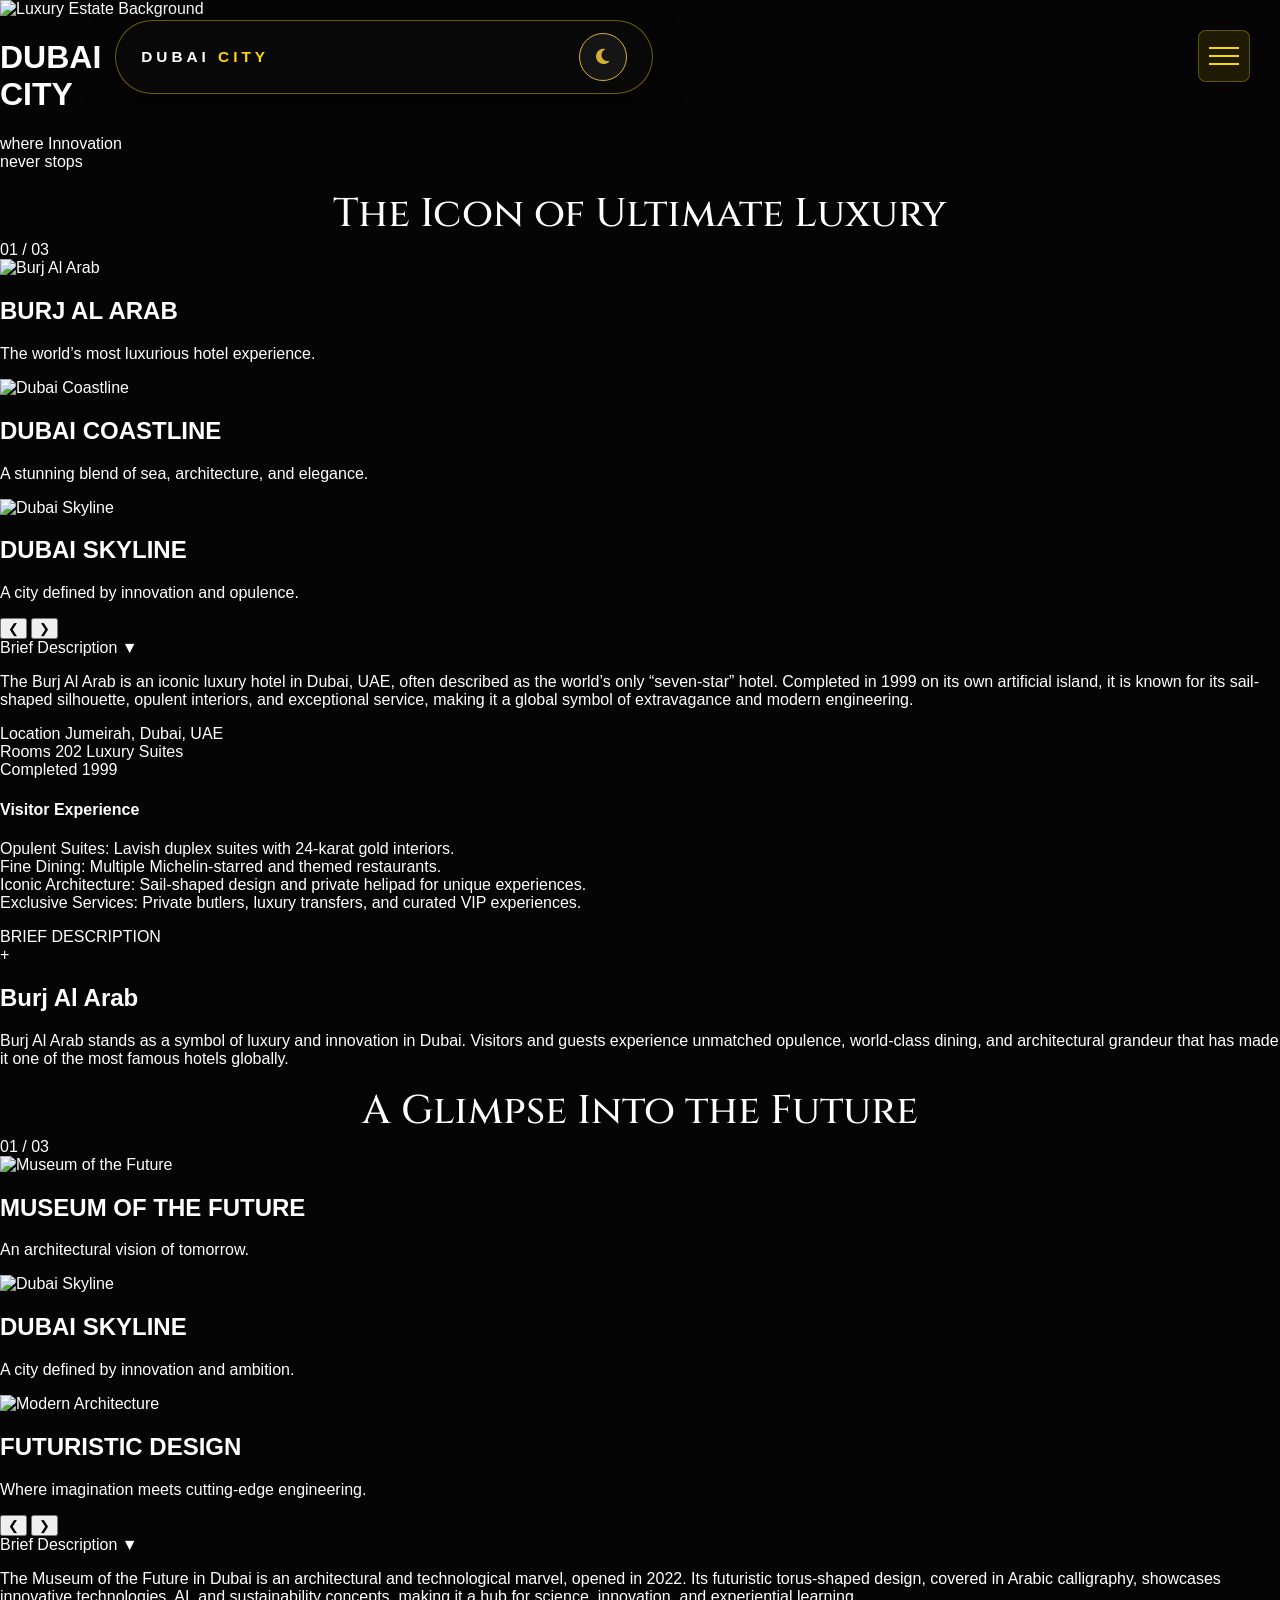
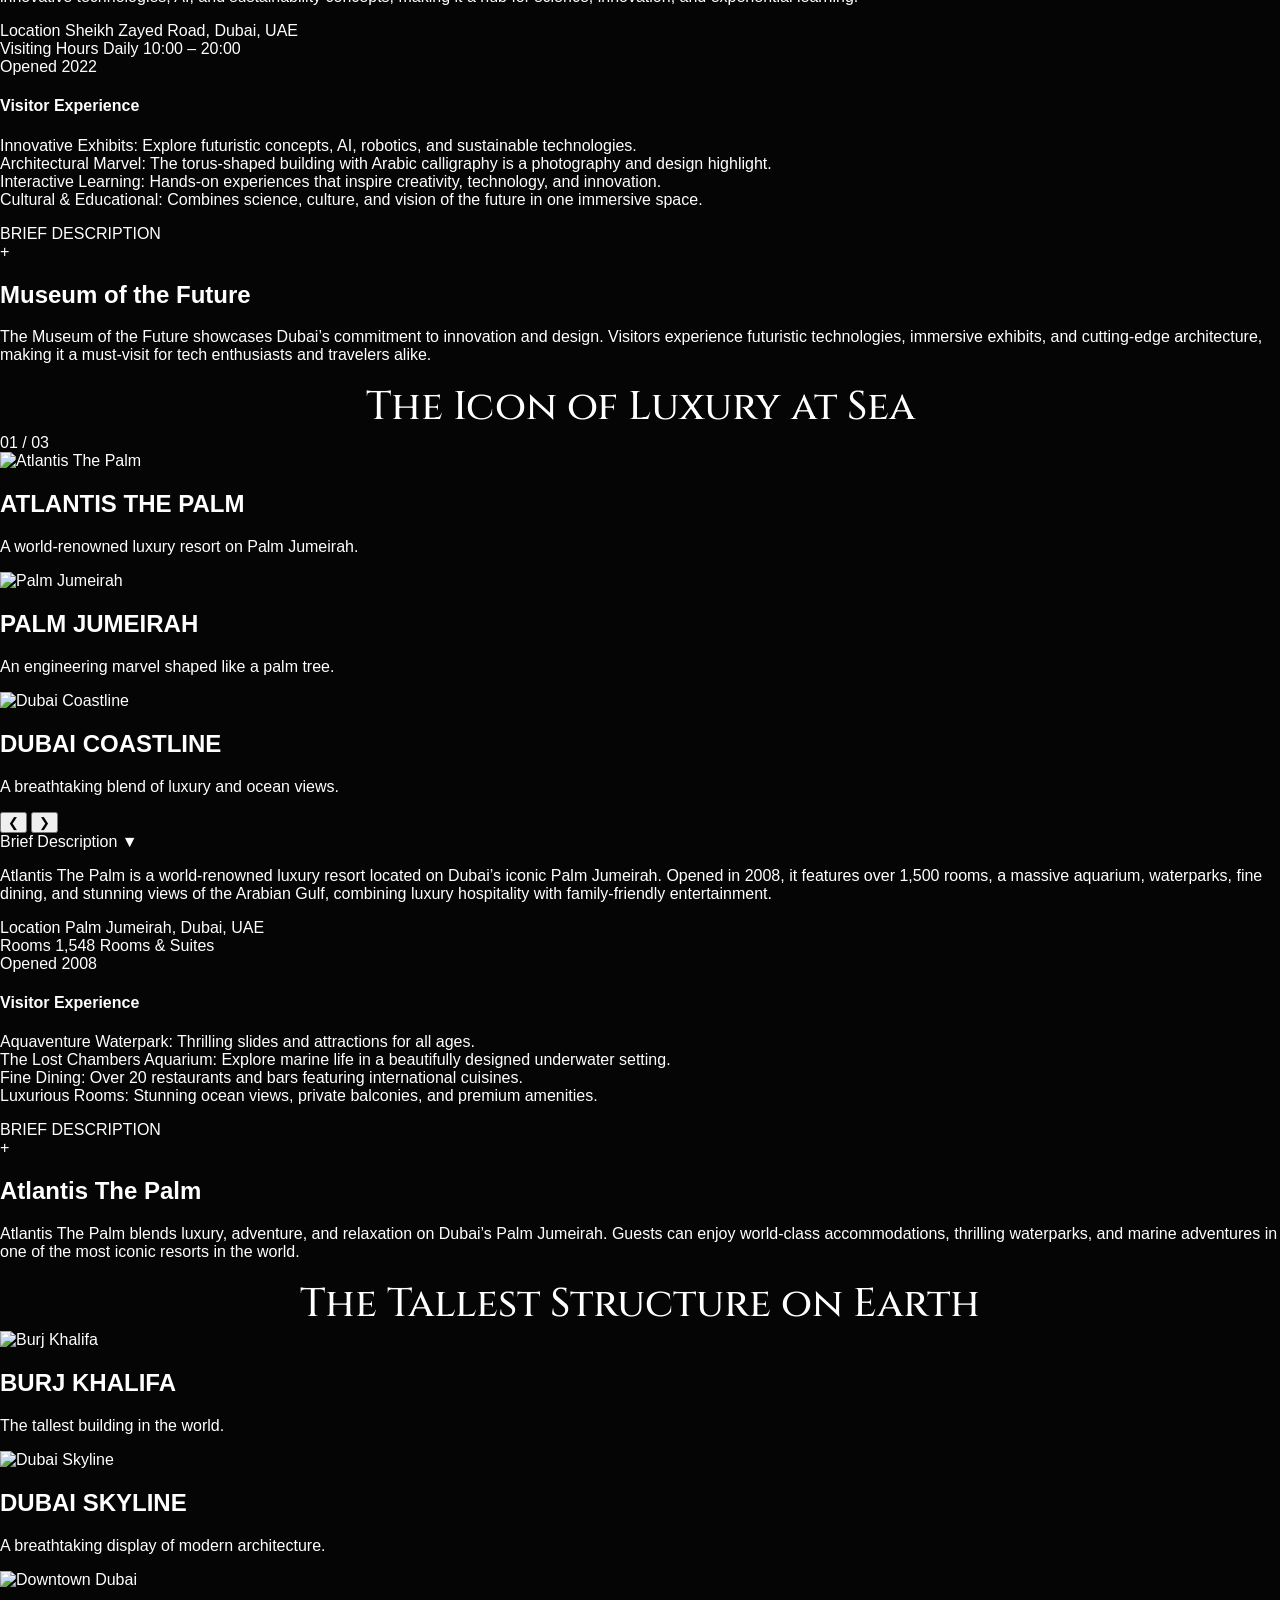
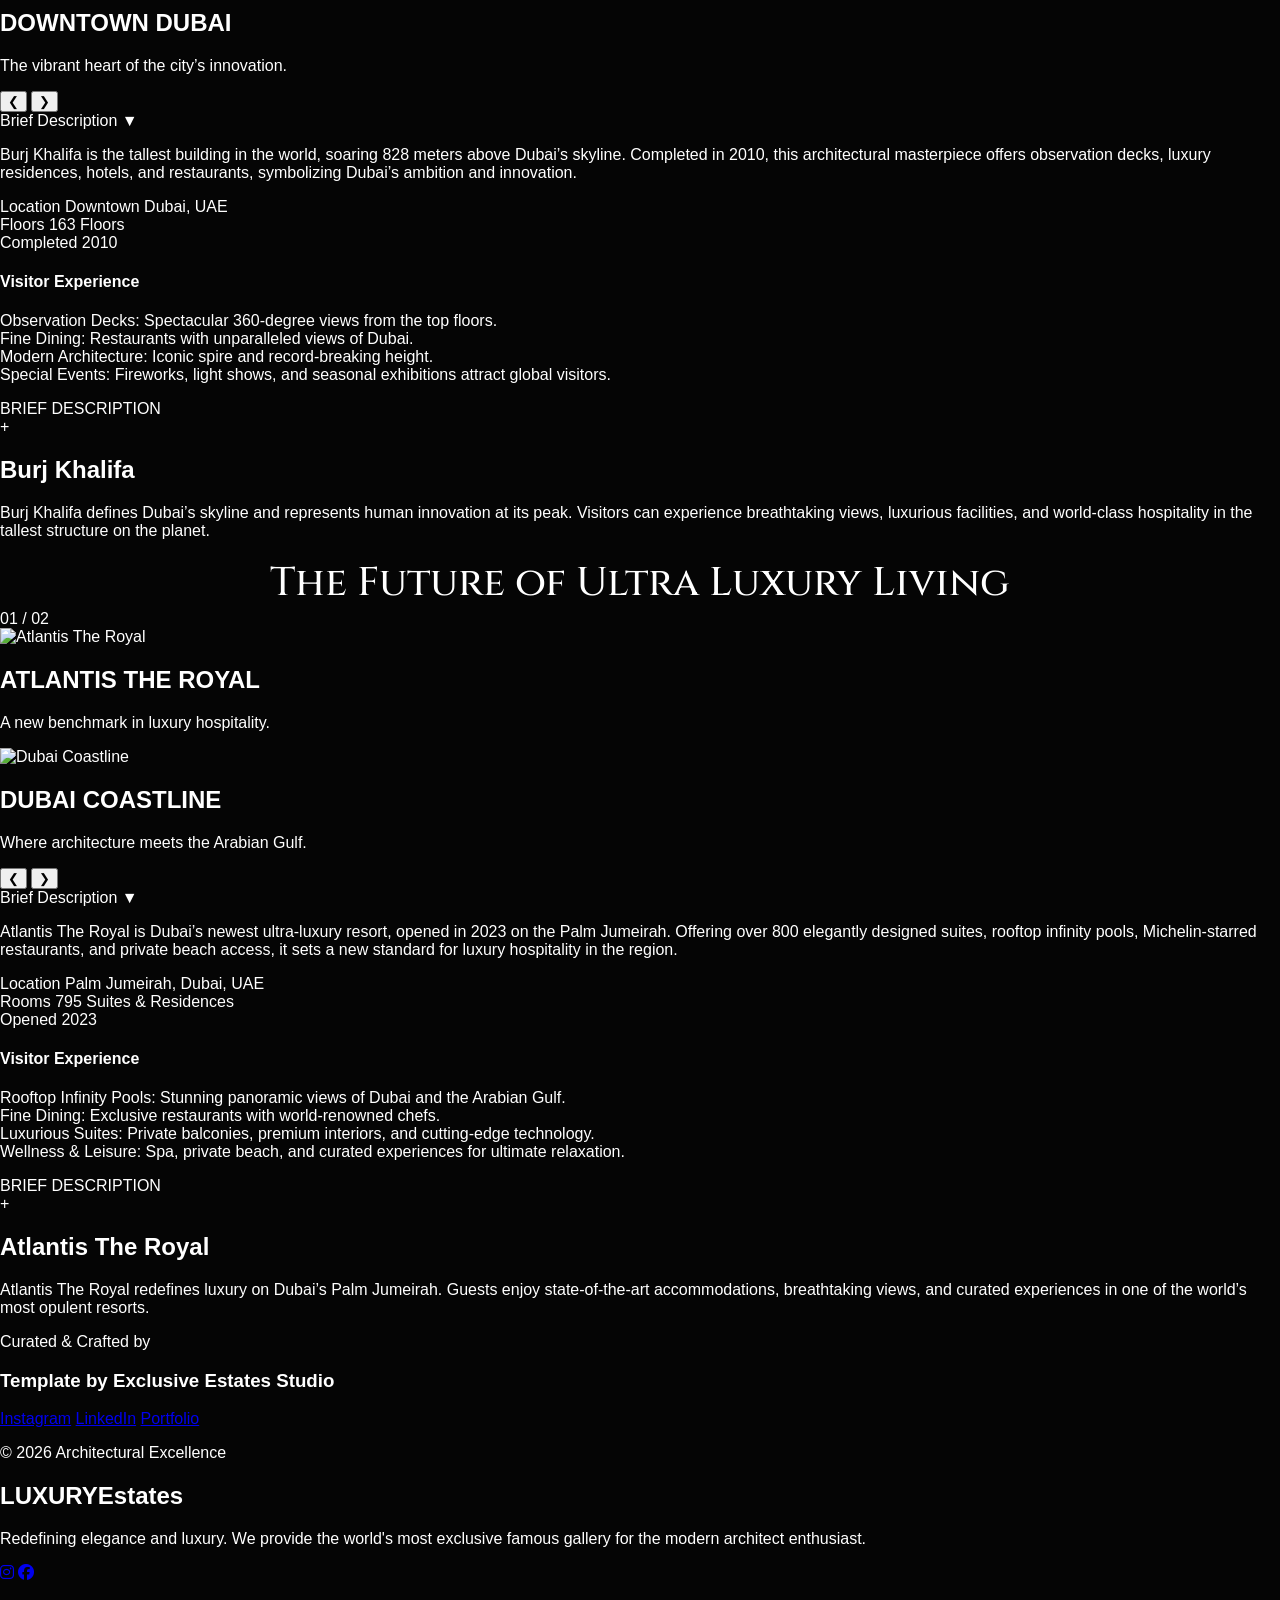
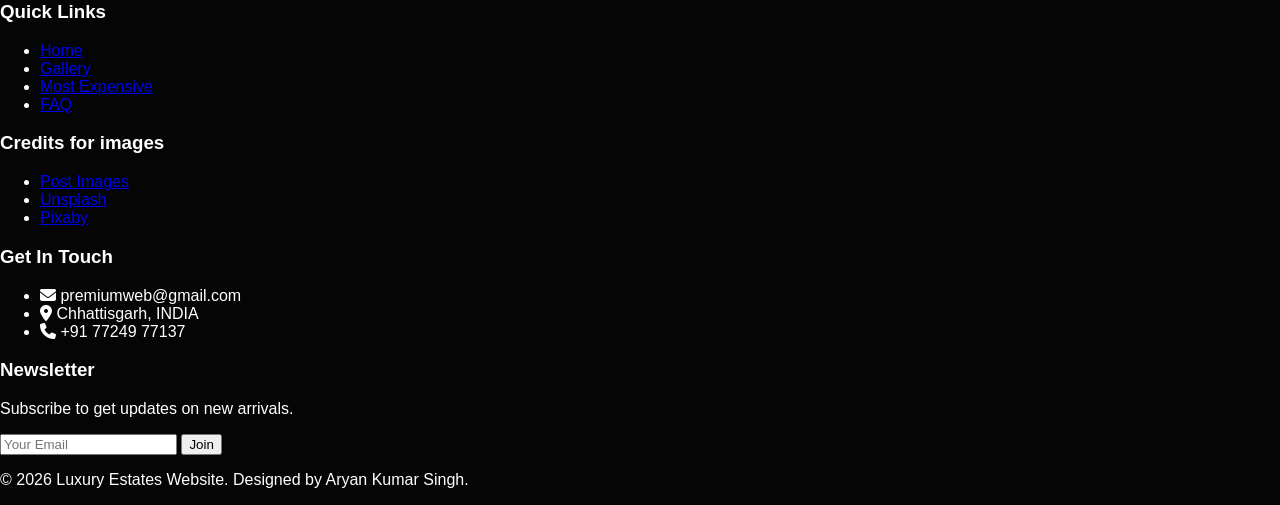
==== dubai.html @ 42836751 "Add files via upload" ====
<!DOCTYPE html>
<html>
    <head>
        <title>Dubai – Luxury Destinations & Premium Estates</title>
        <meta charset="UTF-8">
    <link rel="stylesheet" href="https://cdnjs.cloudflare.com/ajax/libs/font-awesome/6.5.0/css/all.min.css">
<meta name="viewport" content="width=device-width, initial-scale=1.0">
<link rel="preconnect" href="https://fonts.googleapis.com">
<link rel="preconnect" href="https://fonts.gstatic.com" crossorigin>
<link href="https://fonts.googleapis.com/css2?family=Cinzel:wght@400..900&family=Lora:ital,wght@0,400..700;1,400..700&family=Montserrat:ital,wght@0,100..900;1,100..900&display=swap" rel="stylesheet">
<link href="https://fonts.googleapis.com/css2?family=Cormorant+Garamond:wght@300;400&family=Inter:wght@300;400&display=swap" rel="stylesheet">
        

<link rel="stylesheet" href="main-global-body.css">

        
    </head>
 <body data-page="dubai">
   <!-- Luxury Preloader -->
<!-- Luxury Preloader -->
<div id="lux-loader">
    <div class="loader-inner">
        <!-- Luxury SVG Logo -->
        <svg width="120" height="50" viewBox="0 0 200 80" xmlns="http://www.w3.org/2000/svg">
            <defs>
                <linearGradient id="goldGradient" x1="0%" y1="0%" x2="100%" y2="0%">
                    <stop offset="0%" stop-color="#D4AF37"/>
                    <stop offset="100%" stop-color="#FFD700"/>
                </linearGradient>
                <style>
                  .initials { font-family: 'Cinzel', serif; font-size: 36px; font-weight: bold; fill: url(#goldGradient); }
                  .text { font-family: 'Lora', serif; font-size: 14px; fill: #FFFFFF; letter-spacing: 1px; }
                  .icon { fill: url(#goldGradient); }
                </style>
            </defs>
            <!-- Triangle icon -->
            <polygon class="icon" points="20,60 40,20 60,60" />
            <!-- AS initials -->
         <text x="75" y="50" class="initials">EP</text>
<text x="75" y="70" class="text">Exclusive Places</text>
        </svg>

        <!-- Spinning gold ring -->
        <div class="loader-ring"></div>
    </div>
</div>
   

        <nav class="master-pill-nav">
    <div class="pill-inner">
        <div id="master-menu" style="display:none;"> <!-- must match 'master-menu' -->
    <ul>
        <li>Home</li>
        <li>About</li>
        <li>Contact</li>
    </ul>
</div>

        <div class="pill-logo">
            DUBAI
        <span>CITY</span></div>

        <div class="theme-toggle" onclick="toggleTheme()">
            <div class="toggle-icon">
                <i id="theme-icon" class="fas fa-moon"></i>
            </div>
        </div>
    </div>
</nav>

    <div class="menu-btn" onclick="togglePremiumMenu()">
  <div class="btn-line"></div>
  <div class="btn-line"></div>
  <div class="btn-line"></div>
</div>

<nav class="side-nav" id="sideNav">
  <div class="nav-header">
    <h2 class="nav-logo">DUBAI_<span>ESTATES</span></h2>
  </div>
 <ul class="nav-links">
  <li><a href="homepage.html"><i class="fas fa-home"></i> Home</a></li>
  <li><a href="paris.html" target="_blank" rel="noopener noreferrer"><i class="fas fa-map-marker-alt"></i> Paris</a></li>
  <li><a href="london.html" target="_blank" rel="noopener noreferrer"><i class="fas fa-map-marker-alt"></i> London</a></li>
  <li><a href="new-york.html" target="_blank" rel="noopener noreferrer"><i class="fas fa-map-marker-alt"></i> New York</a></li>
  <li><a href="shanghai.html" target="_blank" rel="noopener noreferrer"><i class="fas fa-map-marker-alt"></i> Shanghai</a></li>
  
  <li><a href="#homepage" target="_blank" rel="noopener noreferrer"><i class="fas fa-images"></i> Gallery</a></li>
  <li><a href="exclusive.html" target="_blank" rel="noopener noreferrer"><i class="fas fa-gem"></i> Exclusive</a></li>
  <li><a href="faq.html" target="_blank" rel="noopener noreferrer"><i class="fas fa-question-circle"></i> FAQ</a></li>
  <li><a href="contact.html" target="_blank" rel="noopener noreferrer"><i class="fas fa-envelope"></i> Contact</a></li>
</ul>
  <div class="nav-footer">
    <p>© 2026 Premium Collection</p>
  </div>
</nav>

<div class="menu-blur" id="menuBlur" onclick="togglePremiumMenu()"></div>


    <div class="banner-hero">
    <div class="banner-overlay"></div>

    <img src="https://i.postimg.cc/pdh2FBYB/christoph_schulz_7tb_b37y_Hx4_unsplash.jpg" 
         alt="Luxury Estate Background" class="banner-img">

    <div class="banner-content">
        <h1 class="banner-title">
        DUBAI
         <br> <span>CITY</span>
        </h1>
        <p class="banner-subtitle">
            where Innovation <br>never stops
        </p>
    </div>
</div>
<div id="homepage"></div>
<div class="divider"></div>
<div class="cinzel-title">The Icon of Ultimate Luxury</div>

<div class="luxury-container">
  <div class="luxury-viewport">

    <!-- COUNTER -->
    <div class="lux-counter">
      <span class="current">01</span> / 
      <span class="total">03</span>
    </div>

    <div class="luxury-wrapper" data-index="0">

      <div class="lux-slide">
        <img loading="lazy" width="800" height="500"
        src="https://i.postimg.cc/SR1qnRct/andreas_m_BLGcfe_Nnx4U_unsplash.jpg" alt="Burj Al Arab">
        <div class="lux-overlay">
          <h2>BURJ AL ARAB</h2>
          <p>The world’s most luxurious hotel experience.</p>
        </div>
      </div>

      <div class="lux-slide">
        <img loading="lazy" width="800" height="500"
        src="https://i.postimg.cc/rp58f8Lk/christoph_schulz_7tb_b37y_Hx4_unsplash.jpg" alt="Dubai Coastline">
        <div class="lux-overlay">
          <h2>DUBAI COASTLINE</h2>
          <p>A stunning blend of sea, architecture, and elegance.</p>
        </div>
      </div>

      <div class="lux-slide">
        <img loading="lazy" width="800" height="500"
        src="https://i.postimg.cc/DzCKjmMf/roman_logov_jomuw0_3F8A_unsplash.jpg" alt="Dubai Skyline">
        <div class="lux-overlay">
          <h2>DUBAI SKYLINE</h2>
          <p>A city defined by innovation and opulence.</p>
        </div>
      </div>

     </div>
    <!-- ARROWS -->
    <button class="lux-nav lux-prev" onclick="moveSmooth(this,-1)">❮</button>
    <button class="lux-nav lux-next" onclick="moveSmooth(this,1)">❯</button>

    <!-- DOTS -->
    <div class="lux-dots"></div>

    <!-- PROGRESS BAR -->
    <div class="lux-progress">
      <div class="lux-progress-bar"></div>
    </div>
</div>
<div class="lora-title">


</div>

<div class="divider"></div>

<div class="brief-wrapper">
    <div class="brief-toggle" onclick="toggleBrief(this)">
        <span class="label">Brief Description</span>
        <span class="arrow">▼</span>
    </div>

    
    <div class="brief-content">
    <div class="premium-inner">
        <p class="summary-text">
            The Burj Al Arab is an iconic luxury hotel in Dubai, UAE, often described as the world’s only “seven-star” hotel. Completed in 1999 on its own artificial island, it is known for its sail-shaped silhouette, opulent interiors, and exceptional service, making it a global symbol of extravagance and modern engineering.
        </p>

        <div class="info-grid">
            <div class="info-item">
                <span class="info-label">Location</span>
                <span class="info-value">Jumeirah, Dubai, UAE</span>
            </div>
            <div class="info-item">
                <span class="info-label">Rooms</span>
                <span class="info-value">202 Luxury Suites</span>
            </div>
            <div class="info-item">
                <span class="info-label">Completed</span>
                <span class="info-value">1999</span>
            </div>
        </div>

        <div class="highlights-box">
            <h4 class="highlight-title">Visitor Experience</h4>
            <p>
                Opulent Suites: Lavish duplex suites with 24-karat gold interiors.<br>
                Fine Dining: Multiple Michelin-starred and themed restaurants.<br>
                Iconic Architecture: Sail-shaped design and private helipad for unique experiences.<br>
                Exclusive Services: Private butlers, luxury transfers, and curated VIP experiences.
            </p>
        </div>
    </div>
</div>

<div class="cj-wrapper">
    <div class="cj-trigger" onclick="toggleJungle(this)">
        <span class="cj-label">BRIEF DESCRIPTION</span>
        <div class="cj-plus">+</div>
    </div>

    <div class="cj-content">
        <div class="cj-inner">
            <h2 class="cj-title">Burj Al Arab</h2>
            <p class="cj-text">
                Burj Al Arab stands as a symbol of luxury and innovation in Dubai. Visitors and guests experience unmatched opulence, world-class dining, and architectural grandeur that has made it one of the most famous hotels globally.
            </p>
            <div class="cj-line"></div>
        </div>
    </div>
</div>
 <div class="divider"></div>
<div class="cinzel-title">A Glimpse Into the Future</div>

<div class="luxury-container">
  <div class="luxury-viewport">

    <!-- COUNTER -->
    <div class="lux-counter">
      <span class="current">01</span> / 
      <span class="total">03</span>
    </div>

    <div class="luxury-wrapper" data-index="0">
      
      <div class="lux-slide">
        <img loading="lazy" width="800" height="500"
        src="https://i.postimg.cc/MKDxMsmT/haris_khan_o_F7d_ZYCg_O3k_unsplash.jpg" alt="Museum of the Future">
        <div class="lux-overlay">
          <h2>MUSEUM OF THE FUTURE</h2>
          <p>An architectural vision of tomorrow.</p>
        </div>
      </div>
      
      <div class="lux-slide">
        <img loading="lazy" width="800" height="500"
        src="https://i.postimg.cc/RV940rKZ/mohammad_ali_V1YMhpx_Y7To_unsplash.jpg" alt="Dubai Skyline">
        <div class="lux-overlay">
          <h2>DUBAI SKYLINE</h2>
          <p>A city defined by innovation and ambition.</p>
        </div>
      </div>

      <div class="lux-slide">
        <img loading="lazy" width="800" height="500"
        src="https://i.postimg.cc/Dws8yJx4/riyas_mohammed_A05b_Ihiry4o_unsplash.jpg" alt="Modern Architecture">
        <div class="lux-overlay">
          <h2>FUTURISTIC DESIGN</h2>
          <p>Where imagination meets cutting-edge engineering.</p>
        </div>
      </div>

    </div>

    <button class="lux-nav lux-prev" onclick="moveSmooth(this, -1)">&#10094;</button>
    <button class="lux-nav lux-next" onclick="moveSmooth(this, 1)">&#10095;</button>
    <!-- DOTS -->
    <div class="lux-dots"></div>

    <!-- PROGRESS BAR -->
    <div class="lux-progress">
      <div class="lux-progress-bar"></div>
    </div>
  </div>
</div>
<div class="lora-title">


</div>
<div class="divider"></div>
<div class="brief-wrapper">
    <div class="brief-toggle" onclick="toggleBrief(this)">
        <span class="label">Brief Description</span>
        <span class="arrow">▼</span>
    </div>

  <div class="brief-content">
    <div class="premium-inner">
        <p class="summary-text">
            The Museum of the Future in Dubai is an architectural and technological marvel, opened in 2022. Its futuristic torus-shaped design, covered in Arabic calligraphy, showcases innovative technologies, AI, and sustainability concepts, making it a hub for science, innovation, and experiential learning.
        </p>

        <div class="info-grid">
            <div class="info-item">
                <span class="info-label">Location</span>
                <span class="info-value">Sheikh Zayed Road, Dubai, UAE</span>
            </div>
            <div class="info-item">
                <span class="info-label">Visiting Hours</span>
                <span class="info-value">Daily 10:00 – 20:00</span>
            </div>
            <div class="info-item">
                <span class="info-label">Opened</span>
                <span class="info-value">2022</span>
            </div>
        </div>

        <div class="highlights-box">
            <h4 class="highlight-title">Visitor Experience</h4>
            <p>
                Innovative Exhibits: Explore futuristic concepts, AI, robotics, and sustainable technologies.<br>
                Architectural Marvel: The torus-shaped building with Arabic calligraphy is a photography and design highlight.<br>
                Interactive Learning: Hands-on experiences that inspire creativity, technology, and innovation.<br>
                Cultural & Educational: Combines science, culture, and vision of the future in one immersive space.
            </p>
        </div>
    </div>
</div>

<div class="cj-wrapper">
    <div class="cj-trigger" onclick="toggleJungle(this)">
        <span class="cj-label">BRIEF DESCRIPTION</span>
        <div class="cj-plus">+</div>
    </div>

    <div class="cj-content">
        <div class="cj-inner">
            <h2 class="cj-title">Museum of the Future</h2>
            <p class="cj-text">
                The Museum of the Future showcases Dubai’s commitment to innovation and design. Visitors experience futuristic technologies, immersive exhibits, and cutting-edge architecture, making it a must-visit for tech enthusiasts and travelers alike.
            </p>
            <div class="cj-line"></div>
        </div>
    </div>
</div>
<div class="divider"></div>
<div class="cinzel-title">The Icon of Luxury at Sea</div>

<div class="luxury-container">
  <div class="luxury-viewport">

    <!-- COUNTER -->
    <div class="lux-counter">
      <span class="current">01</span> / 
      <span class="total">03</span>
    </div>

    <div class="luxury-wrapper" data-index="0">
      
      <div class="lux-slide">
        <img loading="lazy" width="800" height="500"
        src="https://i.postimg.cc/9FVCf3Tx/katalin_salles_Qrgxf_VD_usc_unsplash.jpg" alt="Atlantis The Palm">
        <div class="lux-overlay">
          <h2>ATLANTIS THE PALM</h2>
          <p>A world-renowned luxury resort on Palm Jumeirah.</p>
        </div>
      </div>
      
      <div class="lux-slide">
        <img loading="lazy" width="800" height="500"
        src="https://i.postimg.cc/DyFnzVLk/mo_Bkwp_Z3P6d_EM_unsplash.jpg" alt="Palm Jumeirah">
        <div class="lux-overlay">
          <h2>PALM JUMEIRAH</h2>
          <p>An engineering marvel shaped like a palm tree.</p>
        </div>
      </div>

      <div class="lux-slide">
        <img loading="lazy" width="800" height="500"
        src="https://i.postimg.cc/kX9q5rKX/nitya_aggarwal_8l_Mauu_BSr_M_unsplash.jpg" alt="Dubai Coastline">
        <div class="lux-overlay">
          <h2>DUBAI COASTLINE</h2>
          <p>A breathtaking blend of luxury and ocean views.</p>
        </div>
      </div>
      
    </div>
    <button class="lux-nav lux-prev" onclick="moveSmooth(this, -1)">&#10094;</button>
    <button class="lux-nav lux-next" onclick="moveSmooth(this, 1)">&#10095;</button>
    <!-- DOTS -->
    <div class="lux-dots"></div>

    <!-- PROGRESS BAR -->
    <div class="lux-progress">
      <div class="lux-progress-bar"></div>
    </div>
  </div>
</div>



 
 
 <div class="brief-wrapper">
    <div class="brief-toggle" onclick="toggleBrief(this)">
        <span class="label">Brief Description</span>
        <span class="arrow">▼</span>
    </div>

    <div class="brief-content">
    <div class="premium-inner">
        <p class="summary-text">
            Atlantis The Palm is a world-renowned luxury resort located on Dubai’s iconic Palm Jumeirah. Opened in 2008, it features over 1,500 rooms, a massive aquarium, waterparks, fine dining, and stunning views of the Arabian Gulf, combining luxury hospitality with family-friendly entertainment.
        </p>

        <div class="info-grid">
            <div class="info-item">
                <span class="info-label">Location</span>
                <span class="info-value">Palm Jumeirah, Dubai, UAE</span>
            </div>
            <div class="info-item">
                <span class="info-label">Rooms</span>
                <span class="info-value">1,548 Rooms & Suites</span>
            </div>
            <div class="info-item">
                <span class="info-label">Opened</span>
                <span class="info-value">2008</span>
            </div>
        </div>

        <div class="highlights-box">
            <h4 class="highlight-title">Visitor Experience</h4>
            <p>
                Aquaventure Waterpark: Thrilling slides and attractions for all ages.<br>
                The Lost Chambers Aquarium: Explore marine life in a beautifully designed underwater setting.<br>
                Fine Dining: Over 20 restaurants and bars featuring international cuisines.<br>
                Luxurious Rooms: Stunning ocean views, private balconies, and premium amenities.
            </p>
        </div>
    </div>
</div>

<div class="cj-wrapper">
    <div class="cj-trigger" onclick="toggleJungle(this)">
        <span class="cj-label">BRIEF DESCRIPTION</span>
        <div class="cj-plus">+</div>
    </div>

    <div class="cj-content">
        <div class="cj-inner">
            <h2 class="cj-title">Atlantis The Palm</h2>
            <p class="cj-text">
                Atlantis The Palm blends luxury, adventure, and relaxation on Dubai’s Palm Jumeirah. Guests can enjoy world-class accommodations, thrilling waterparks, and marine adventures in one of the most iconic resorts in the world.
            </p>
            <div class="cj-line"></div>
        </div>
    </div>
</div>
  <div class="divider"></div>
<div class="cinzel-title">The Tallest Structure on Earth</div>

<div class="luxury-container">
  <div class="luxury-viewport">
    
    <div class="luxury-wrapper" data-index="0">
      
      <div class="lux-slide">
        <img loading="lazy" width="800" height="500"
        src="https://i.postimg.cc/DwDMx1x4/riyas_mohammed_CK9BTs_Q_I1Y_unsplash.jpg" alt="Burj Khalifa">
        <div class="lux-overlay">
          <h2>BURJ KHALIFA</h2>
          <p>The tallest building in the world.</p>
        </div>
      </div>
      
      <div class="lux-slide">
        <img loading="lazy" width="800" height="500"
        src="https://i.postimg.cc/cCmzhjzW/nelemson_guevarra_d_Bft_X6t_NEds_unsplash.jpg" alt="Dubai Skyline">
        <div class="lux-overlay">
          <h2>DUBAI SKYLINE</h2>
          <p>A breathtaking display of modern architecture.</p>
        </div>
      </div>

      <div class="lux-slide">
        <img loading="lazy" width="800" height="500"
        src="https://i.postimg.cc/gJq22GM1/david_rodrigo_Fr6zexbmjmc_unsplash.jpg" alt="Downtown Dubai">
        <div class="lux-overlay">
          <h2>DOWNTOWN DUBAI</h2>
          <p>The vibrant heart of the city’s innovation.</p>
        </div>
      </div>
        
    </div>

    <button class="lux-nav lux-prev" onclick="moveSmooth(this, -1)">&#10094;</button>
    <button class="lux-nav lux-next" onclick="moveSmooth(this, 1)">&#10095;</button>
    <!-- DOTS -->
    <div class="lux-dots"></div>

    <!-- PROGRESS BAR -->
    <div class="lux-progress">
      <div class="lux-progress-bar"></div>
    </div>
  </div>
</div>
<div class="lora-title">


</div>
<div class="divider"></div>
   <div class="brief-wrapper">
    <div class="brief-toggle" onclick="toggleBrief(this)">
        <span class="label">Brief Description</span>
        <span class="arrow">▼</span>
    </div>

   <div class="brief-content">
    <div class="premium-inner">
        <p class="summary-text">
            Burj Khalifa is the tallest building in the world, soaring 828 meters above Dubai’s skyline. Completed in 2010, this architectural masterpiece offers observation decks, luxury residences, hotels, and restaurants, symbolizing Dubai’s ambition and innovation.
        </p>

        <div class="info-grid">
            <div class="info-item">
                <span class="info-label">Location</span>
                <span class="info-value">Downtown Dubai, UAE</span>
            </div>
            <div class="info-item">
                <span class="info-label">Floors</span>
                <span class="info-value">163 Floors</span>
            </div>
            <div class="info-item">
                <span class="info-label">Completed</span>
                <span class="info-value">2010</span>
            </div>
        </div>

        <div class="highlights-box">
            <h4 class="highlight-title">Visitor Experience</h4>
            <p>
                Observation Decks: Spectacular 360-degree views from the top floors.<br>
                Fine Dining: Restaurants with unparalleled views of Dubai.<br>
                Modern Architecture: Iconic spire and record-breaking height.<br>
                Special Events: Fireworks, light shows, and seasonal exhibitions attract global visitors.
            </p>
        </div>
    </div>
</div>

<div class="cj-wrapper">
    <div class="cj-trigger" onclick="toggleJungle(this)">
        <span class="cj-label">BRIEF DESCRIPTION</span>
        <div class="cj-plus">+</div>
    </div>

    <div class="cj-content">
        <div class="cj-inner">
            <h2 class="cj-title">Burj Khalifa</h2>
            <p class="cj-text">
                Burj Khalifa defines Dubai’s skyline and represents human innovation at its peak. Visitors can experience breathtaking views, luxurious facilities, and world-class hospitality in the tallest structure on the planet.
            </p>
            <div class="cj-line"></div>
        </div>
    </div>
</div>
    <div class="divider"></div>

<div class="cinzel-title">The Future of Ultra Luxury Living</div>

<div class="luxury-container">
  <div class="luxury-viewport">

    <!-- COUNTER -->
    <div class="lux-counter">
      <span class="current">01</span> / 
      <span class="total">02</span>
    </div>

    <div class="luxury-wrapper" data-index="0">
      
      <div class="lux-slide">
        <img loading="lazy" width="800" height="500"
        src="https://i.postimg.cc/L6Z6Jk04/tabreez_c_IXeab_YWFAQ_unsplash.jpg" alt="Atlantis The Royal">
        <div class="lux-overlay">
          <h2>ATLANTIS THE ROYAL</h2>
          <p>A new benchmark in luxury hospitality.</p>
        </div>
      </div>
      
      <div class="lux-slide">
        <img loading="lazy" width="800" height="500"
        src="https://i.postimg.cc/FRXn4N5v/nejc_soklic_ZY4v_Nr_J_h_SU_unsplash.jpg" alt="Dubai Coastline">
        <div class="lux-overlay">
          <h2>DUBAI COASTLINE</h2>
          <p>Where architecture meets the Arabian Gulf.</p>
        </div>
      </div>

    </div>
    <button class="lux-nav lux-prev" onclick="moveSmooth(this, -1)">&#10094;</button>
    <button class="lux-nav lux-next" onclick="moveSmooth(this, 1)">&#10095;</button>
    <!-- DOTS -->
    <div class="lux-dots"></div>

    <!-- PROGRESS BAR -->
    <div class="lux-progress">
      <div class="lux-progress-bar"></div>
    </div>
  </div>
</div>
<div class="lora-title">


</div>
<div class="divider"></div>
<div class="brief-wrapper">
    <div class="brief-toggle" onclick="toggleBrief(this)">
        <span class="label">Brief Description</span>
        <span class="arrow">▼</span>
    </div>

   <div class="brief-content">
    <div class="premium-inner">
        <p class="summary-text">
            Atlantis The Royal is Dubai’s newest ultra-luxury resort, opened in 2023 on the Palm Jumeirah. Offering over 800 elegantly designed suites, rooftop infinity pools, Michelin-starred restaurants, and private beach access, it sets a new standard for luxury hospitality in the region.
        </p>

        <div class="info-grid">
            <div class="info-item">
                <span class="info-label">Location</span>
                <span class="info-value">Palm Jumeirah, Dubai, UAE</span>
            </div>
            <div class="info-item">
                <span class="info-label">Rooms</span>
                <span class="info-value">795 Suites & Residences</span>
            </div>
            <div class="info-item">
                <span class="info-label">Opened</span>
                <span class="info-value">2023</span>
            </div>
        </div>

        <div class="highlights-box">
            <h4 class="highlight-title">Visitor Experience</h4>
            <p>
                Rooftop Infinity Pools: Stunning panoramic views of Dubai and the Arabian Gulf.<br>
                Fine Dining: Exclusive restaurants with world-renowned chefs.<br>
                Luxurious Suites: Private balconies, premium interiors, and cutting-edge technology.<br>
                Wellness & Leisure: Spa, private beach, and curated experiences for ultimate relaxation.
            </p>
        </div>
    </div>
</div>

<div class="cj-wrapper">
    <div class="cj-trigger" onclick="toggleJungle(this)">
        <span class="cj-label">BRIEF DESCRIPTION</span>
        <div class="cj-plus">+</div>
    </div>

    <div class="cj-content">
        <div class="cj-inner">
            <h2 class="cj-title">Atlantis The Royal</h2>
            <p class="cj-text">
                Atlantis The Royal redefines luxury on Dubai’s Palm Jumeirah. Guests enjoy state-of-the-art accommodations, breathtaking views, and curated experiences in one of the world’s most opulent resorts.
            </p>
            <div class="cj-line"></div>
        </div>
    </div>
</div>
 <div class="divider"></div>


  
   
<section class="premium-credit">
    <div class="credit-divider"></div>
    <div class="credit-content">
        <span class="curated-text">Curated & Crafted by</span>
        <h3 class="brand-signature">Template by Exclusive Estates Studio</h3>
        
        <div class="social-row">
            <a href="https://www.instagram.com/premiumweb07?igsh=MWo0YnNmMGJyYnJmNw==" class="social-link">Instagram</a>
            <a href="#" class="social-link">LinkedIn</a>
            <a href="#" class="social-link">Portfolio</a>
        </div>

        <p class="credit-year">© 2026 Architectural Excellence</p>
    </div>
</section>


<footer class="main-footer">
    <div class="footer-container">
        
        <div class="footer-section brand-info">
            <h2 class="logo"><span class="yellow">LUXURY</span><span class="red-text">Estates</span></h2>
            <p class="description">
                Redefining elegance and luxury. We provide the world's most exclusive famous gallery for the modern architect enthusiast.
            </p>
            <div class="social-icons">
                <a href="https://www.instagram.com/premiumweb07?igsh=MWo0YnNmMGJyYnJmNw=="><i class="fab fa-instagram"></i></a>
                <a href="#homepage"><i class="fab fa-facebook"></i></a>
            </div>
        </div>

        <div class="footer-section">
            <h3>Quick Links</h3>
            <div class="accent-line"></div>
            <ul class="links-list">
                <li><a href="homepage.html">Home</a></li>
                <li><a href="#homepage">Gallery</a></li>
                <li><a href="exclusive.html">Most Expensive</a></li>
                <li><a href="faq.html">FAQ</a></li>
            </ul>
        </div>
        <div class="footer-section">
            <h3>Credits for images</h3>
            <div class="accent-line"></div>
            <ul class="links-list">
                <li><a href="https://postimages.org/">Post Images</a></li>
                <li><a href="https://unsplash.com">Unsplash</a></li>
                <li><a href="https://pixabay.com">Pixaby</a></li>
                
            </ul>
        </div>

        <div class="footer-section">
            <h3>Get In Touch</h3>
            <div class="accent-line"></div>
            <ul class="contact-list">
                <li><i class="fas fa-envelope"></i> premiumweb@gmail.com</li>
                <li><i class="fas fa-map-marker-alt"></i> Chhattisgarh, INDIA</li>
                <li><i class="fas fa-phone"></i> +91 77249 77137</li>
            </ul>
        </div>

        <div class="footer-section newsletter">
            <h3>Newsletter</h3>
            <div class="accent-line"></div>
            <p>Subscribe to get updates on new arrivals.</p>
            <div class="input-group">
                <input type="email" placeholder="Your Email">
                <button class="join-btn">Join</button>
            </div>
        </div>

    </div>

    <div class="footer-bottom">
        <p>© 2026 Luxury Estates Website. Designed by Aryan Kumar Singh.</p>
    </div>
</footer>

<script src="global-body.js"></script>
<script src="main-specific.js"></script>
<script src="lazy-loading.js"></script>
       
    </body>
</html>
---- main-global-body.css ----
* Preloader full-screen */
#lux-loader {
    position: fixed;
    top: 0;
    left: 0;
    width: 100%;
    height: 100%;
    background: #0a0a0a; /* dark luxury background */
    display: flex;
    justify-content: center;
    align-items: center;
    z-index: 9999;
    overflow: hidden;
}

/* Inner container */
.loader-inner {
    text-align: center;
}

/* Logo */
.loader-logo {
    width: 120px; /* customize size */
    margin-bottom: 20px;
    animation: logoPulse 1.5s infinite alternate;
}

/* Logo pulse animation */
@keyframes logoPulse {
    0% { transform: scale(1); opacity: 0.8; }
    100% { transform: scale(1.1); opacity: 1; }
}

/* Animated ring around logo */
.loader-ring {
    width: 60px;
    height: 60px;
    border: 4px solid #d4af37; /* gold luxury color */
    border-top: 4px solid transparent;
    border-radius: 50%;
    animation: spin 1s linear infinite;
    margin: 0 auto;
}

/* Spin animation */
@keyframes spin {
    0% { transform: rotate(0deg); }
    100% { transform: rotate(360deg); }
}
.lazy-img {
  filter: blur(10px);
  transition: 0.5s ease;
}

.lazy-img.loaded {
  filter: blur(0);
}

.montserrat-title {
  font-family: "Montserrat", sans-serif;
  font-optical-sizing: auto;
  font-weight: 500;
  font-style: normal;
  text-decoration:bold;
  font-size:24px;
}


.lora-title {
  font-family: "Lora", serif;
  font-optical-sizing: auto;
  font-weight: 500;
  font-style: normal;
  font-size:16px;
  z-index:9999;
  position:relative;
  }

.cinzel-title {
  font-family: "Cinzel", serif;
  font-optical-sizing: auto;
  font-weight: 500;
  font-style: normal;
  text-align:center;
  position:relative;
  justify-content:center;
  left:0%;
  font-size:40px;
  z-index:999;
  overflow-x:hidden;
}

html{
scroll-behavior:smooth;
}
.bar a:hover{
color:gold;
text-shadow:0 0 10px gold,0 0 20px gold;
}

.nav-bar{
    height:20px;
    width:20px;
    color:black;
    padding:15px;
    color:white;
}
/* CRITICAL: This stops the right-side scrolling problem */
* {
  box-sizing: border-box;
}

body {
  overflow-x: hidden;
  margin: 0;
  padding: 0;
  font-family:Arial;
}


.master-pill-nav {
    position: fixed;
    top: 20px;
    left: 0;
    width: 60%;
    display: flex;
    justify-content: center;
    align-items: center;
    z-index: 9999; /* Ensures it is always on top */
    pointer-events: none; /* Allows clicking through the empty container area */
}

.pill-inner {
    pointer-events: auto; /* Re-enables clicking for the navbar itself */
    width: 70%;
    max-width: 800px;
    background: rgba(10, 10, 10, 0.85);
    backdrop-filter: blur(15px);
    -webkit-backdrop-filter: blur(15px);
    border: 1px solid rgba(255, 215, 0, 0.4);
    border-radius: 50px;
    display: flex;
    justify-content: space-between;
    align-items: center;
    padding: 12px 25px;
    box-shadow: 0 10px 30px rgba(0,0,0,0.5);
}

.pill-logo {
    color: #fff;
    font-weight: bold;
    letter-spacing: 4px;
    font-size: clamp(0.9rem, 1.2vw, 1.1rem);
}

.pill-logo span { color: #ffd700; }

.pill-links {
    display: flex;
    list-style: none;
    gap: 25px;
    margin: 0;
    padding: 0;
}

.pill-links a {
    color: #bbb;
    text-decoration: none;
    font-size: 13px;
    text-transform: uppercase;
    letter-spacing: 1px;
    transition: 0.3s;
}

.pill-links a:hover { color: #ffd700; }

/* Hamburger Button */
.pill-burger {
    cursor: pointer;
    display: flex;
    flex-direction: column;
    gap: 5px;
}

.pill-burger span {
    width: 18px;
    height: 2px;
    background: #ffd700;
    transition: 0.3s;
}

/* Responsive Logic */
@media (max-width: 768px) {
    .pill-links { display: none; } /* Hide links on phone to prevent crowding */
    .pill-inner { width: 95%; padding: 10px 20px; }
}

.theme-toggle {
    cursor: pointer;

    width: clamp(36px, 5vw, 50px);
    height: clamp(36px, 5vw, 50px);

    display: flex;
    align-items: center;
    justify-content: center;

    border-radius: 50%;

    background: rgba(255, 255, 255, 0.05);
    border: 1px solid rgba(212, 175, 55, 0.3);

    transition: all 0.3s ease;
    outline: none;
    -webkit-tap-highlight-color: transparent;
}
@media (max-width: 480px) {
    .theme-toggle {
        width: 36px;
        height: 36px;
    }
}

@media (min-width: 1024px) {
    .theme-toggle {
        width: 48px;
        height: 48px;
    }
}
.theme-toggle {
    touch-action: manipulation;
}

.theme-toggle:hover {
    background: rgba(212, 175, 55, 0.1);
    transform: rotate(15deg); /* Fixed: Changed px to deg */
}

#theme-icon {
    color: #D4AF37; /* Metallic Gold */
    font-size: 1.1rem;
}

/* --- PREMIUM LIGHT MODE (WHITE & BLACK) --- */

body.light-mode {
    background-color: #FCFCFC !important; /* Premium Crisp White */
    color: #050505 !important; /* Piano Black */
}

body.light-mode .pill-inner {
    background: #FFFFFF;
    border: 1px solid #E0E0E0;
    box-shadow: 0 10px 40px rgba(0, 0, 0, 0.06);
}

body.light-mode .pill-logo {
    color: #050505;
    font-weight: 800;
}

/* Luxury Card - Minimalist White */
body.light-mode .luxury-card {
    background: #FFFFFF;
    border: 1px solid #F0F0F0;
    box-shadow: 0 8px 24px rgba(0, 0, 0, 0.04);
}

body.light-mode .card-details h3 {
    color: #050505; 
}

/* Featured Box - Stark & Modern */
body.light-mode .featured-box {
    background: #F8F9FA; /* Extremely light grey/white */
    backdrop-filter: blur(20px);
    border: 1px solid #EDEDED;
    box-shadow: 0 15px 50px rgba(0, 0, 0, 0.05);
}

body.light-mode .featured-title {
    color: #888; /* Subtle grey for labels */
    letter-spacing: 1px;
}

body.light-mode .featured-text h3 {
    color: #050505;
}

body.light-mode .featured-text p {
    color: #333; /* Slightly softer black for long text */
    line-height: 1.6;
}

/* Image Shadow - Sharp and Clean */
body.light-mode .featured-image img {
    filter: drop-shadow(0 20px 30px rgba(0, 0, 0, 0.1));
}

/* 1. DEFINE VARIABLES AT THE TOP */
:root {
    --bg-color: #050505;     /* Deep Black */
    --text-color: #FFFFFF;   /* White */
    --card-bg: #1a1a1a;      /* Dark Grey */
    --accent-gold: #D4AF37;  /* Metallic Gold */
}

body.light-mode {
    --bg-color: #FCFCFC;     /* Premium White */
    --text-color: #050505;   /* Piano Black */
    --card-bg: #FFFFFF;      /* Pure White */
    --accent-gold: #B8860B;  /* Deeper Gold for contrast */
}

/* 2. APPLY TO GLOBAL BODY */
body {
    background-color: var(--bg-color);
    color: var(--text-color);
    transition: background-color 0.3s ease, color 0.3s ease;
    margin: 0;
    font-family: sans-serif; /* Or your preferred font */
}

/* 3. YOUR COMPONENT STYLES (Toggle, Cards, etc.) */
.theme-toggle {
    cursor: pointer;
    background: rgba(255, 255, 255, 0.05);
    border: 1px solid var(--accent-gold);
    /* ... rest of your toggle code ... */
}

.luxury-card {
    background-color: var(--card-bg);
    color: var(--text-color);
    border: 1px solid rgba(0,0,0,0.1);
    /* ... rest of your card code ... */
}




.bar {
  width: 100%;
  height: 2px;
  background-color: #ffd700; /* Gold */
  transition: all 0.4s cubic-bezier(0.6, 0.05, 0.1, 0.9);
}
/* Burger Button */
.menu-btn {
  position: fixed;
  top: 30px;
  right: 30px;
  z-index: 9000;
  cursor: pointer;
  background: rgba(255, 215, 0, 0.1);
  padding: 10px;
  border-radius: 8px;
  border: 1px solid rgba(255, 215, 0, 0.3);
  transition: 0.3s;
  outline: none;
-webkit-tap-highlight-color: transparent
}

.btn-line {
  width: 30px;
  height: 2px;
  background-color: #ffd700;
  margin: 6px 0;
  transition: 0.4s;
}

.side-nav {
  position: fixed;
  top: 0;
  right: -100%; /* better than -350px */
  width: min(320px, 60%); /* responsive width */
  height: 100vh;
  background: rgba(5, 5, 5, 0.9);
  backdrop-filter: blur(15px);
  border-left: 1px solid rgba(255, 215, 0, 0.3);
  z-index: 1999;
  transition: right 0.4s ease;
  display: flex;
  flex-direction: column;
  padding: clamp(20px, 5vw, 40px);
}

.side-nav.active {
  right: 0;
}


/* Logo */
.nav-logo {
.nav-logo {
  font-size: clamp(1rem, 3vw, 1.4rem);
  margin-bottom: clamp(30px, 6vw, 50px);

/* Logo in Menu */
  color: #ffd700;
  letter-spacing: 2px;
  
  border-bottom: 1px solid #333;
  padding-bottom: 20px;
}
.nav-logo span { color: #ff4d4d; }

/* Navigation Links */
.nav-links {
  list-style: none;
  padding: 0;
}

.nav-links li {
  margin: clamp(15px, 3vw, 25px) 0;
}

.nav-links a {
  color: #fff;
  text-decoration: none;
    font-size: clamp(0.95rem, 2vw, 1.2rem);
  letter-spacing: 1px;
  transition: 0.3s;
  display: flex;
  align-items: center;
  gap: 10px;
}

.nav-links a i { color: #ffd700; font-size: 1rem; }

.nav-links a:hover {
  color: #ffd700;
  transform: translateX(10px);
}

/* ---------- RESPONSIVE (NO TEXT CHANGE) ---------- */

/* Tablets */
@media (max-width: 768px) {
  .nav-logo {
    margin-bottom: 10px;
    padding-bottom: 12px;
  }

  .nav-links li {
    margin: 18px 0;
  }

  .nav-links a {
    gap: 10px;
  }
}

/* Small Phones */
@media (max-width: 480px) {
  .nav-logo {
    margin-bottom: 10px;
    padding-bottom: 10px;
  }

  .nav-links li {
    margin: 13px 0;
  }

  .nav-links a {
    gap: 8px;
  }
}

/* Very Small Devices */
@media (max-width: 360px) {
  .nav-links a {
    gap: 6px;
  }

  .nav-links li {
    margin: 12px 0;
  }
}
.nav-links a:hover {
  color: #ffd700;
  transform: translateX(10px);
}

/* Background Blur Overlay */
.menu-blur {
  position: fixed;
  top: 0;
  left: 0;
  width: 100%;
  height: 100%;
  background: rgba(0,0,0,0.6);
  z-index: 1998;
  display: none;
  transition: 0.3s;
}

.menu-blur.active {
  display: block;
}

/* Button Animation to 'X' */
.menu-btn.open .btn-line:nth-child(1) { transform: translateY(8px) rotate(45deg); }
.menu-btn.open .btn-line:nth-child(2) { opacity: 0; }
.menu-btn.open .btn-line:nth-child(3) { transform: translateY(-8px) rotate(-45deg); }
/* Container and Layout */
.main-footer {
    background-color: #000;
    color: #fff;
    padding: 60px 5% 20px;
    font-family: 'Segoe UI', Tahoma, Geneva, Verdana, sans-serif;
}

.footer-container {
    max-width: 1200px;
    margin: 0 auto;
    display: grid;
    grid-template-columns: repeat(auto-fit, minmax(200px, 1fr));
    gap: 40px;
}

/* Typography & Colors */
.yellow { color: #FFD700; }
.red-text { color: #FF4D4D; }

.footer-section h3 {
    color: #FFD700;
    font-size: 1.1rem;
    margin-bottom: 8px;
    text-transform: capitalize;
}

.accent-line {
    width: 35px;
    height: 2px;
    background-color: #FF4D4D;
    margin-bottom: 20px;
}

.description, .links-list, .contact-list, .newsletter p {
    color: #999;
    font-size: 0.9rem;
    line-height: 1.8;
}

/* Lists and Icons */
.links-list, .contact-list {
    list-style: none;
    padding: 0;
}

.links-list a {
    color: #999;
    text-decoration: none;
    transition: 0.3s;
}

.links-list a:hover {
    color: #FFD700;
}

/* Newsletter Input Group */
.input-group {
    display: flex;
    margin-top: 15px;
}

.input-group input {
    flex: 1;
    padding: 10px;
    border: 1px solid #333;
    background: #111;
    color: #fff;
    outline: none;
}

.join-btn {
    background-color: #FFD700;
    color: #000;
    border: none;
    padding: 0 20px;
    font-weight: bold;
    cursor: pointer;
    transition: background 0.3s;
}

.join-btn:hover {
    background-color: #e5c100;
}

/* Copyright Section */
.footer-bottom {
    text-align: center;
    margin-top: 50px;
    padding-top: 20px;
    border-top: 1px solid #222;
    font-size: 0.8rem;
    color: #666;
}

.reveal{
opacity:0;
transform:translateY(60px);
transition:1s;
}

.reveal.active{
opacity:1;
transform:translateY(0);
}
/* --- Desktop Styles (Base) --- */
.luxury-container {
  margin: 20px auto;
  width: 100%;
  max-width: 1200px; /* Limits width on ultra-wide screens */
  font-family: 'Segoe UI', Roboto, Helvetica, Arial, sans-serif;
}

.luxury-viewport {
  position: relative;
  width: 100%;
  height: 500px; /* Default desktop height */
  overflow: hidden;
  background: #111;
  border-radius: 4px;
}

.luxury-wrapper {
  display: flex;
  width: 100%;
  height: 100%;
  transition: transform 0.7s cubic-bezier(0.4, 0, 0.2, 1);
}

.lux-slide {
  min-width: 100%;
  height: 100%;
  position: relative;
}

.lux-slide img {
  width: 100%;
  height: 100%;
  object-fit: cover;
  display: block;
}

.lux-overlay {
  position: absolute;
  bottom: 40px;
  left: 30px;
  color: #fff;
  z-index: 5;
  padding-right: 20px;
}

.lux-overlay h2 {
  color: #FFD700;
  font-size: 2.8rem;
  font-weight: 700;
  margin: 0;
  letter-spacing: 2px;
  text-transform: uppercase;
  text-shadow: 2px 2px 15px rgba(0,0,0,0.8);
}

.lux-overlay p {
  font-size: clamp(0.9rem, 1.2vw, 1.1rem);
  margin-top: 5px;
  text-shadow: 1px 1px 10px rgba(0,0,0,0.8);
}

.lux-nav {
  position: absolute;
  top: 50%;
  transform: translateY(-50%);
  background: rgba(0, 0, 0, 0.4);
  backdrop-filter: blur(8px);
  border: 1.5px solid rgba(255, 215, 0, 0.6);
  color: #FFD700;
  width: 55px;
  height: 55px;
  border-radius: 50%;
  cursor: pointer;
  font-size: 24px;
  z-index: 10;
  transition: all 0.3s ease;
  display: flex;
  align-items: center;
  justify-content: center;
  outline: none;
-webkit-tap-highlight-color: transparent
}


.lux-prev { left: 20px; }
.lux-next { right: 20px; }

/* --- MOBILE RESPONSIVENESS --- */

/* For Tablets */
@media (max-width: 768px) {
  .luxury-viewport {
    height: 400px;
  }
  .lux-overlay h2 {
    font-size: 2rem;
  }
}

/* For Mobile Phones */
@media (max-width: 480px) {
  .luxury-viewport {
    height: 260px; /* Shorter height for phones */
  }
  
  .lux-overlay {
    bottom: 20px;
    left: 15px;
  }

  .lux-overlay h2 {
    font-size: 1.2rem; /* Smaller text */
    letter-spacing: 1px;
  }

  .lux-overlay p {
    font-size: 0.8rem;
  }

 .lux-nav {
  width: clamp(40px, 10vw, 60px);  /* ✅ responsive */
  height: clamp(40px, 10vw, 60px); /* ✅ same as width */

  font-size: clamp(16px, 3vw, 22px);

  border-width: 1px;
  border-radius: 50%; /* ✅ perfect circle */

  display: flex;
  align-items: center;
  justify-content: center;

  padding: 0; /* IMPORTANT */
}
  
  .lux-prev { left: 10px; }
  .lux-next { right: 10px; }
}
.lux-nav:hover {
  transform: scale(1.1);
  background: rgba(0,0,0,0.6);
}
.banner-hero {  
    position: relative;  
    width: 100%;  
    min-height: clamp(320px, 60vh, 700px); /* responsive height */
    overflow: hidden;  
    background: #000;  
    font-family: 'Segoe UI', Arial, sans-serif;  
}  

.banner-overlay {  
    position: absolute;  
    inset: 0;
    background: 
        linear-gradient(to right, rgba(0,0,0,0.9), transparent),
        linear-gradient(to top, rgba(0,0,0,0.5), transparent);
    z-index: 2;  
}  

.banner-img {  
    width: 100%;  
    height: 100%;  
    object-fit: cover;  
    display: block;
}  

.banner-content {  
    position: absolute;  
    bottom: clamp(20px, 8%, 80px);  
    left: clamp(16px, 6%, 80px);  
    z-index: 10;  
    max-width: 90%;
}  

.banner-title {  
    color: #ffd700;  
    font-size: clamp(28px, 6vw, 70px);  
    font-weight: 800;  
    text-transform: uppercase;  
    letter-spacing: clamp(2px, 0.5vw, 6px);  
    margin: 0 0 10px 0;  
    line-height: 1.1;  
}  

.banner-subtitle {  
    color: #ffffff;  
    font-size: clamp(10px, 2vw, 20px);  
    letter-spacing: clamp(1px, 0.3vw, 3px);  
    text-transform: uppercase;  
    opacity: 0.9;  
    font-weight: 300;  
    line-height: 1.5;  

    border-left: 3px solid #ffd700;  
    padding-left: 14px;  
    max-width: 500px;
}

/* Mobile adjustments */
@media (max-width: 480px) {
    .banner-hero {
        min-height: 300px;
    }
    .banner-content {
        bottom: 10%;
        left: 5%;
    }
}
body{
opacity:0;
transition:opacity 0.8s ease;
}

body.loaded{
opacity:1;
}
.lux-slide img{
transition:transform 0.6s ease;
}

.lux-slide:hover img{
transform:scale(1.08);
}
.divider{
width:120px;
height:3px;
background:linear-gradient(to right,transparent,#FFD700,transparent);
margin:60px auto;
}

.some-class{
text-shadow:0 0 10px rgba(255,215,0,0.7);
}
/* GOLD PROGRESS BAR */

.lux-progress{
position:absolute;
bottom:0;
left:0;
width:100%;
height:4px;
background:rgba(255,255,255,0.2);
}

.lux-progress-bar{
height:100%;
width:0%;
background:linear-gradient(90deg,#d4af37,#ffd700,#fff3b0);
transition:0.5s;
}


/* DOT NAVIGATION */

.lux-dots{
position:absolute;
bottom:18px;
left:50%;
transform:translateX(-50%);
display:flex;
gap:10px;
}


.lux-dot {
    width: clamp(7px, 1.5vw, 12px);      /* scales from 6px to 12px depending on screen */
    height: clamp(7px, 1.5vw, 12px);
    border-radius: 50%;
    background: rgba(255, 255, 255, 0.5);
    cursor: pointer;
    transition: 0.4s;
    margin: clamp(4px, 1vw, 8px); /* optional spacing between dots */
}

.lux-dot.active{
background:#FFD700;
box-shadow:0 0 10px #FFD700;
}


/* SLIDE COUNTER */

.lux-counter{
position:absolute;
top:20px;
right:20px;
color:white;
font-size:14px;
letter-spacing:2px;
background:rgba(0,0,0,0.4);
padding:6px 12px;
border-radius:20px;
backdrop-filter:blur(6px);
z-index:1000;
}
.luxury-viewport{
position:relative;
overflow:hidden;
}
.credit-title{
    font-family:"Cinzel",serif;
font-size:32px;
color:black;
margin-bottom:20px;
text-align:center;
}
.premium-credit {
    padding: 80px 20px;
    text-align: center;
    background-color: var(--bg-color); /* Adapts to your theme toggle */
    transition: background-color 0.3s ease;
}

/* Elegant line that grows from the center */
.credit-divider {
    width: 60px;
    height: 1px;
    background: var(--accent-gold);
    margin: 0 auto 30px auto;
    opacity: 0.5;
}

.credit-content {
    display: flex;
    flex-direction: column;
    align-items: center;
    gap: 10px;
}

.curated-text {
    font-family: "Montserrat", sans-serif;
    font-size: 11px;
    text-transform: uppercase;
    letter-spacing: 4px; /* Very wide spacing for luxury feel */
    color: var(--text-color);
    opacity: 0.6;
}

.brand-signature {
    font-family: "Cinzel", serif; /* Matching your estate titles */
    font-size: 22px;
    font-weight: 400;
    color: var(--text-color);
    margin: 10px 0;
    letter-spacing: 2px;
}

.credit-year {
    font-family: "Lora", serif;
    font-style: italic;
    font-size: 13px;
    color: var(--accent-gold);
    opacity: 0.8;
}

/* Add a subtle hover effect on the signature */
.brand-signature:hover {
    color: var(--accent-gold);
    cursor: default;
    transition: color 0.4s ease;
}
.social-row {
    display: flex;
    gap: 25px;
    margin: 20px 0;
}

.social-link {
    font-family: "Montserrat", sans-serif;
    font-size: 10px;
    text-transform: uppercase;
    letter-spacing: 2px;
    text-decoration: none;
    color: var(--text-color);
    opacity: 0.5;
    position: relative;
    transition: all 0.3s ease;
}

/* Elegant Animated Underline */
.social-link::after {
    content: '';
    position: absolute;
    bottom: -4px;
    left: 0;
    width: 0%;
    height: 1px;
    background-color: var(--accent-gold);
    transition: width 0.3s ease;
}

.social-link:hover {
    opacity: 1;
    color: var(--accent-gold);
}

.social-link:hover::after {
    width: 100%;
}
:root {
    --cj-gold: #c5a059;
    --cj-white: #ffffff;
    --cj-gray: #a0a0a0;
    --cj-ease: cubic-bezier(0.4, 0, 0.2, 1);
}

.cj-wrapper {
    width: 100%;
    max-width: 800px;
    margin: 10px auto;
    border-top: 1px solid rgba(197, 160, 89, 0.2);
    font-family: 'Inter', sans-serif;
    background: transparent;
}

.cj-trigger {
    display: flex;
    justify-content: space-between;
    align-items: center;
    padding: 20px 15px;
    cursor: pointer;
    transition: background 0.5s;
    outline: none;
    -webkit-tap-highlight-color: transparent;
}

.cj-label {
    font-size: 11px;
    letter-spacing: 3px;
    color: var(--cj-gold);
    font-weight: 600;
}

.cj-plus {
    font-size: 24px;
    color: var(--cj-gold);
    transition: transform 0.5s var(--cj-ease);
    font-weight: 200;
}

/* The Secret to Smoothness */
.cj-content {
    max-height: 0;
    overflow: hidden;
    opacity: 0;
    transition: max-height 0.7s var(--cj-ease), opacity 0.4s ease;
}

.cj-inner {
    padding: 10px 15px 30px 15px;
}

.cj-title {
    font-size: 24px;
    color: var(--cj-white);
    margin-bottom: 12px;
    font-weight: 400;
}

.cj-text {
    font-size: 14px;
    line-height: 1.8;
    color: var(--cj-gray);
    margin-bottom: 20px;
}

.cj-line {
    width: 40px;
    height: 2px;
    background: var(--cj-gold);
}

/* Active States */
.cj-wrapper.active .cj-content {
    max-height: 600px; /* High enough to fit your text */
    opacity: 1;
}

.cj-wrapper.active .cj-plus {
    transform: rotate(45deg);
}
:root {
    --gold: #D4AF37;
    --gold-fade: rgba(212, 175, 55, 0.1);
    --glass: rgba(255, 255, 255, 0.03);
}

/* The Button */
.brief-toggle {
    display: flex;
    justify-content: center;
    align-items: center;
    gap: 15px;
    cursor: pointer;
    padding: 14px 40px;
    margin: 30px auto;
    font-size: 11px;
    text-transform: uppercase;
    letter-spacing: 4px; /* Extreme spacing = Luxury */
    font-weight: 600;
    color: white;
    background: black; 
    border: 1px solid rgba(212, 175, 55, 0.3);
    border-radius: 2px; /* Sharp corners often look more 'high fashion' than pills */
    transition: all 0.5s cubic-bezier(0.2, 1, 0.3, 1);
    outline: none;
    -webkit-tap-highlight-color: transparent;
}

.brief-toggle:hover {
    letter-spacing: 6px;
    border-color: var(--gold);
    box-shadow: 0 0 20px rgba(212, 175, 55, 0.1);
}

/* The Content Box */
.brief-content {
    max-height: 0;
    overflow: hidden;
    transition: max-height 0.8s cubic-bezier(0.4, 0, 0.2, 1), opacity 0.5s;
    opacity: 0;
    background: var(--glass);
    border-radius: 4px;
    width: 90%;
    margin: 0 auto;
}

.brief-wrapper.active .brief-content {
    max-height: 1000px;
    opacity: 1;
    border-bottom: 1px solid var(--gold-fade);
}

/* Inner Text Styling */
.premium-inner {
    padding: 40px 20px;
}
.summary-text {
    font-family: 'Lora', serif; /* Use a Serif font for the body */
    font-size: 16px;
    line-height: 1.8;
    color: var(--text-color);
    text-align: center;
    margin-bottom: 40px;
    font-style: italic;
}

/* The Info Grid - The Premium Secret */
.info-grid {
    display: grid;
    grid-template-columns: 1fr 1fr 1fr;
    gap: 20px;
    border-top: 1px solid rgba(255,255,255,0.05);
    padding-top: 30px;
}

.info-label {
    display: block;
    font-size: 9px;
    color: var(--gold);
    letter-spacing: 2px;
    text-transform: uppercase;
    margin-bottom: 8px;
}

.info-value {
    font-size: 13px;
    color: var(--text-color);
    font-weight: 300;
}

.highlights-box {
    margin-top: 30px;
    padding: 20px;
    background: rgba(212, 175, 55, 0.05);
    border-left: 2px solid var(--gold);
}

.highlight-title {
    font-size: 12px;
    color: white;
    text-transform: uppercase;
    margin-bottom: 5px;
}
.section{
  padding:clamp(40px,8vh,100px) 0;
}
@media (max-width:480px){

  .hero-title{
    font-size:24px;
  }

  .hero-subtitle{
    font-size:12px;
  }

  .button{
    width:100%;
    text-align:center;
  }

}
@media (max-width:768px){

  .hero{
    height:70vh;
    padding:0 3vw;
  }

  .hero-title{
    font-size:28px;
  }

  .info-grid{
    grid-template-columns:1fr;
  }

  .top-bar{
    flex-direction:column;
    align-items:flex-start;
  }

}
@media (max-width:1024px){

  .hero{
    height:80vh;
  }

  .info-grid{
    grid-template-columns:repeat(2,1fr);
  }

}
@media (max-width: 360px) {
  .banner-content {
    bottom: 8%;
    left: 3%;
  }
  .cinzel-title {
    font-size: 22px;
  }
}

.luxury-grid {
  display: grid;
  padding: 10px;
  gap: 10px; /* Space between cards */
  width: 100%;
}




:root {
    --gold: #d4af37; /* A more "real" gold than pure yellow */
    --gold-bright: #ffd700;
    --dark-card: #121212;
}

.featured-gallery {
    padding: 80px 5%;
    background: var(--bg-color);
}

.featured-title {
    color: var(--gold);
    text-align: center;
    font-size: 0.9rem;
    font-weight: 300;
    letter-spacing: 8px; /* Luxury is in the spacing */
    margin-bottom: 50px;
    text-transform: uppercase;
}

/* Base Grid - Desktop First */
.premium-grid {
    display: grid;
    grid-template-columns: repeat(4, 1fr); 
    gap: 30px;
    padding: 20px;
}

.luxury-card {
    position: relative;
    background: rgba(26, 26, 26, 0.85); 
    backdrop-filter: blur(15px);
    -webkit-backdrop-filter: blur(15px);
    border-radius: 0px; 
    border: 1px solid rgba(212, 175, 55, 0.15);
    transition: all 0.7s cubic-bezier(0.23, 1, 0.32, 1);
    overflow: hidden;
    cursor: pointer;
    display: flex;
    flex-direction: column;
}

.luxury-card:hover {
    transform: translateY(-12px) scale(1.01);
    background: rgba(30, 30, 30, 0.95);
    border-color: rgba(212, 175, 55, 0.6);
    box-shadow: 0 25px 50px rgba(0, 0, 0, 0.5), 
                0 0 20px rgba(212, 175, 55, 0.1);
    outline: none;
    -webkit-tap-highlight-color: transparent;
}

.card-image {
    position: relative;
    height: 60%;
    overflow: hidden;
}

.card-image img {
    width: 100%;
    height: 100%;
    object-fit: cover;
    transition: transform 1.2s ease;
}

/* Tablet - 768px */
@media (max-width: 1024px) {
    .premium-grid {
        grid-template-columns: repeat(3, 1fr);
        gap: 25px;
    }
}

/* Mobile - 480px */
@media (max-width: 768px) {
    .premium-grid {
        grid-template-columns: repeat(2, 1fr);
        gap: 20px;
    }

    .luxury-card:hover {
        transform: translateY(-8px) scale(1.02); /* Less heavy on small devices */
    }
}

/* Small Mobile - 480px and below */
@media (max-width: 480px) {
    .premium-grid {
        grid-template-columns: 1fr;
        gap: 15px;
    }

    .luxury-card:hover {
        transform: translateY(-5px) scale(1.01); /* Minimal movement for 2GB+ devices */
        transition: all 0.4s ease-in-out;
    }

    .card-image {
        height: 50%; /* Slightly smaller images on tiny screens */
    }
}

.image-overlay {
    position: absolute;
    top: 0; left: 0;
    width: 100%; height: 100%;
    background: linear-gradient(to bottom, transparent 50%, rgba(0,0,0,0.8));
}

.card-details {
    padding: 25px 20px;
    text-align: left; /* Center looks casual, Left looks professional */
}

.card-details span {
    color: var(--gold);
    font-size: 0.7rem;
    letter-spacing: 3px;
    display: block;
    margin-bottom: 8px;
}

.card-details h3 {
    color: #fff;
    font-size: 1.2rem;
    font-family: 'Playfair Display', serif; /* Suggest adding a Serif font */
    margin-bottom: 10px;
    font-weight: 400;
}

.card-details p {
    color: #999;
    font-size: 0.85rem;
}


.luxury-card:hover img {
    transform: scale(1.1);
}

/* Responsive */
@media (max-width: 1100px) { .premium-grid { grid-template-columns: repeat(2, 1fr); } }
@media (max-width: 650px) { .premium-grid { grid-template-columns: 1fr; } }

/* 1. Spotlight Effect: When container is hovered, dim cards that are NOT hovered */
.premium-grid:has(.luxury-card:hover) .luxury-card:not(:hover) {
    filter: blur(2px) grayscale(0.5);
    opacity: 0.6;
}


/* 2. The "Reveal" Button (Add this inside .card-details in HTML) */
.view-btn {
    display: inline-block;
    margin-top: 15px;
    padding: 8px 0;
    color: var(--gold);
    font-size: 0.7rem;
    letter-spacing: 2px;
    text-transform: uppercase;
    border-bottom: 1px solid transparent;
    opacity: 0;
    transform: translateY(10px);
    transition: 0.4s ease;
}

.luxury-card:hover .view-btn {
    opacity: 1;
    transform: translateY(0);
    border-bottom: 1px solid var(--gold);
}

/* 3. Luxury Image Treatment */
.card-image img {
    filter: contrast(1.1) brightness(0.9); /* Makes photos look 'editorial' */
    transition: transform 1.5s cubic-bezier(0.23, 1, 0.32, 1);
}
.premium-btn {
    display: inline-flex;
    align-items: center;
    gap: 12px;
    margin-top: 20px;
    padding: 12px 28px;
    color: var(--gold);
    text-decoration: none;
    font-size: 0.7rem;
    font-weight: 600;
    letter-spacing: 3px;
    border: 1px solid var(--gold);
    position: relative;
    overflow: hidden;
    transition: all 0.5s cubic-bezier(0.4, 0, 0.2, 1);
    background: transparent;
    z-index: 1;
}

/* The Animated Background Fill */
.premium-btn::before {
    content: '';
    position: absolute;
    top: 100%; /* Starts hidden at the bottom */
    left: 0;
    width: 100%;
    height: 100%;
    background: var(--gold);
    transition: all 0.5s cubic-bezier(0.4, 0, 0.2, 1);
    z-index: -1; /* Stays behind the text */
}

/* Button Hover State */
.premium-btn:hover {
    color: #000; /* Text turns black when background turns gold */
}

.premium-btn:hover::before {
    top: 0; /* Slides the gold fill up */
}

/* Icon Animation */
.premium-btn svg {
    transition: transform 0.4s ease;
}

.premium-btn:hover svg {
    transform: translateX(5px);
}

/* Reveal Animation (Matches the card hover) */
.luxury-card .premium-btn {
    opacity: 0;
    transform: translateY(15px);
}

.luxury-card:hover .premium-btn {
    opacity: 1;
    transform: translateY(0);
}
.card-badge {
    position: absolute;
    top: 20px;
    right: 20px;
    z-index: 10;
    padding: 6px 15px;
    font-size: 0.65rem;
    font-weight: 700;
    letter-spacing: 2px;
    text-transform: uppercase;
    color: #1a1a1a; /* Dark text on gold */
    background: linear-gradient(
        45deg, 
        #d4af37 0%, 
        #fef1a2 50%, 
        #d4af37 100%
    );
    background-size: 200% auto;
    box-shadow: 0 4px 15px rgba(0,0,0,0.3);
    border-radius: 2px; /* Sharp corners = Architectural/Premium */
    animation: shine 3s linear infinite;
}

/* The Metallic Shimmer Animation */
@keyframes shine {
    to {
        background-position: 200% center;
    }
}
.premium-btn {
    display: inline-flex;
    align-items: center;
    gap: 10px;
}

.premium-btn::after {
    content: "";
    width: 25px;
    height: 15px;
    /* This encodes your SVG arrow into a data URI */
    background-image: url('data:image/svg+xml;utf8,<svg xmlns="http://www.w3.org/2000/svg" viewBox="0 0 25 15" fill="none" stroke="white" stroke-width="1.5"><path d="M1 7.5H24M24 7.5L17.5 1M24 7.5L17.5 14"/></svg>');
    background-repeat: no-repeat;
    background-size: contain;
    display: inline-block;
}

/* Subtle "Sold" or "Exclusive" variant */
.card-badge.exclusive {
    background: rgba(0, 0, 0, 0.8);
    color: var(--gold);
    border: 1px solid var(--gold);
    backdrop-filter: blur(5px);
}



/* ===================== */
/* Responsive Estate Info */
/* ===================== */

.estate-info {
    max-width: clamp(300px, 90%, 900px);  /* scales down on small screens */
    margin: clamp(20px, 5vw, 60px) auto;  /* responsive vertical margin */
    padding: clamp(20px, 5vw, 40px);      /* responsive padding */
    
    background: rgba(20, 20, 20, 0.8);
    border: 1px solid rgba(255, 215, 0, 0.3);
    border-radius: clamp(8px, 1vw, 12px);
    
    backdrop-filter: blur(10px);
    box-shadow: 0 20px 40px rgba(0, 0, 0, 0.6);
}

/* Title */
.estate-title {
    font-family: "Cinzel", serif;
    font-size: clamp(1.5rem, 5vw, 2.5rem); /* scales from mobile to desktop */
    color: #FFD700;
    margin-bottom: clamp(15px, 3vw, 20px);
    text-align: center;
}

/* Description */
.estate-description {
    font-family: "Lora", serif;
    font-size: clamp(0.9rem, 2.5vw, 1.2rem); /* responsive font size */
    line-height: 1.8;
    color: #ddd;
    text-align: center;
}

/* Details Grid */
.estate-details {
    display: grid;
    grid-template-columns: repeat(auto-fit, minmax(clamp(80px, 20%, 150px), 1fr)); /* responsive columns */
    gap: clamp(10px, 2vw, 20px);  /* responsive gap */
    margin-top: clamp(20px, 5vw, 30px);
}

/* Each Detail Box */
.detail {
    padding: clamp(10px, 2vw, 15px); /* responsive padding */
    border: 1px solid rgba(255, 215, 0, 0.2);
    border-radius: clamp(5px, 1vw, 8px);
    text-align: center;
    background: var(--bg-color, rgba(0,0,0,0.2)); /* fallback if var missing */
    font-family: "Montserrat", sans-serif;
    font-size: clamp(0.8rem, 2vw, 1rem); /* responsive text */
}

.key-toggle {
    display: flex;
    justify-content: center;
    align-items: center;
    gap: 12px;
    cursor: pointer;

    /* Thinner, more elegant padding */
    padding: 12px 32px;
    margin: 30px auto;

    /* Typography is key for premium feel */
    font-size: 13px;             /* Smaller font is often more 'luxury' */
    text-transform: uppercase;    /* All caps for authority */
    letter-spacing: 2px;         /* Wide spacing looks expensive */
    font-weight: 500;
    color: var(--text-color);

    /* Background & Border */
    background: var(--bg-color); 
    border: 1px solid rgba(212, 175, 55, 0.4); /* Muted Gold */
    border-radius: 100px;        /* Perfect pill shape */

    /* Smoothness */
    transition: all 0.4s cubic-bezier(0.23, 1, 0.32, 1);
    outline: none;
    -webkit-tap-highlight-color: transparent;
    position: relative;
    overflow: hidden;
}

/* Hover Effect - The 'Glow' */
.key-toggle:hover {
    border-color: #D4AF37;
    background: var(--bg-color);
    transform: translateY(-3px);
    box-shadow: 0 10px 20px rgba(212, 175, 55, 0.15); /* Soft gold glow */
}

/* Make the arrow smaller and thinner */
.arrow-2 {
    font-size: 10px;
    transition: transform 0.5s cubic-bezier(0.175, 0.885, 0.32, 1.275);
}

/* When the description is open (add this class via JS) */
.key-toggle.active .arrow-2 {
    transform: rotate(180deg);
}

/* description box */
.brief-content-2 {
    height: 0;
    overflow: hidden;
    transition: height 0.5s ease;

    /* Use variables instead of hardcoded white/black */
    background: var(--bg-color); 
    color: var(--text-color);    

    padding: 0 18px;
    border-radius: 12px; /* Smoother premium corners */
    margin-top: 10px;
    
    /* Optional: subtle border to define the area in light mode */
    border: 1px solid rgba(128, 128, 128, 0.1); 
}

/* Fix the text color inside the list */
.lora-title-2 ul li {
    color: var(--text-color);
    margin-bottom: 12px;
    line-height: 1.6; /* Makes it look less like a 'dense' notebook */
}


.brief-content-2 p{
margin:12px 0;
color:var(--bg-color);
}
/* Initial state of all lazy images */
.lazy {
  opacity: 0;                /* Hide until loaded */
  transition: opacity 0.5s ease-in-out;  /* Smooth fade-in */
  display: block;            /* Prevent layout shift */
  width: 100%;               /* Ensure images fill slider container */
  height: auto;              /* Maintain aspect ratio */
  object-fit: cover;         /* Cover without stretching */
}

/* When the image has loaded */
.lazy.loaded {
  opacity: 1;                /* Fade in when loaded */
}

/* Optional: slider frame overflow hidden */
.luxury-container {
  overflow: hidden;
  position: relative;
}
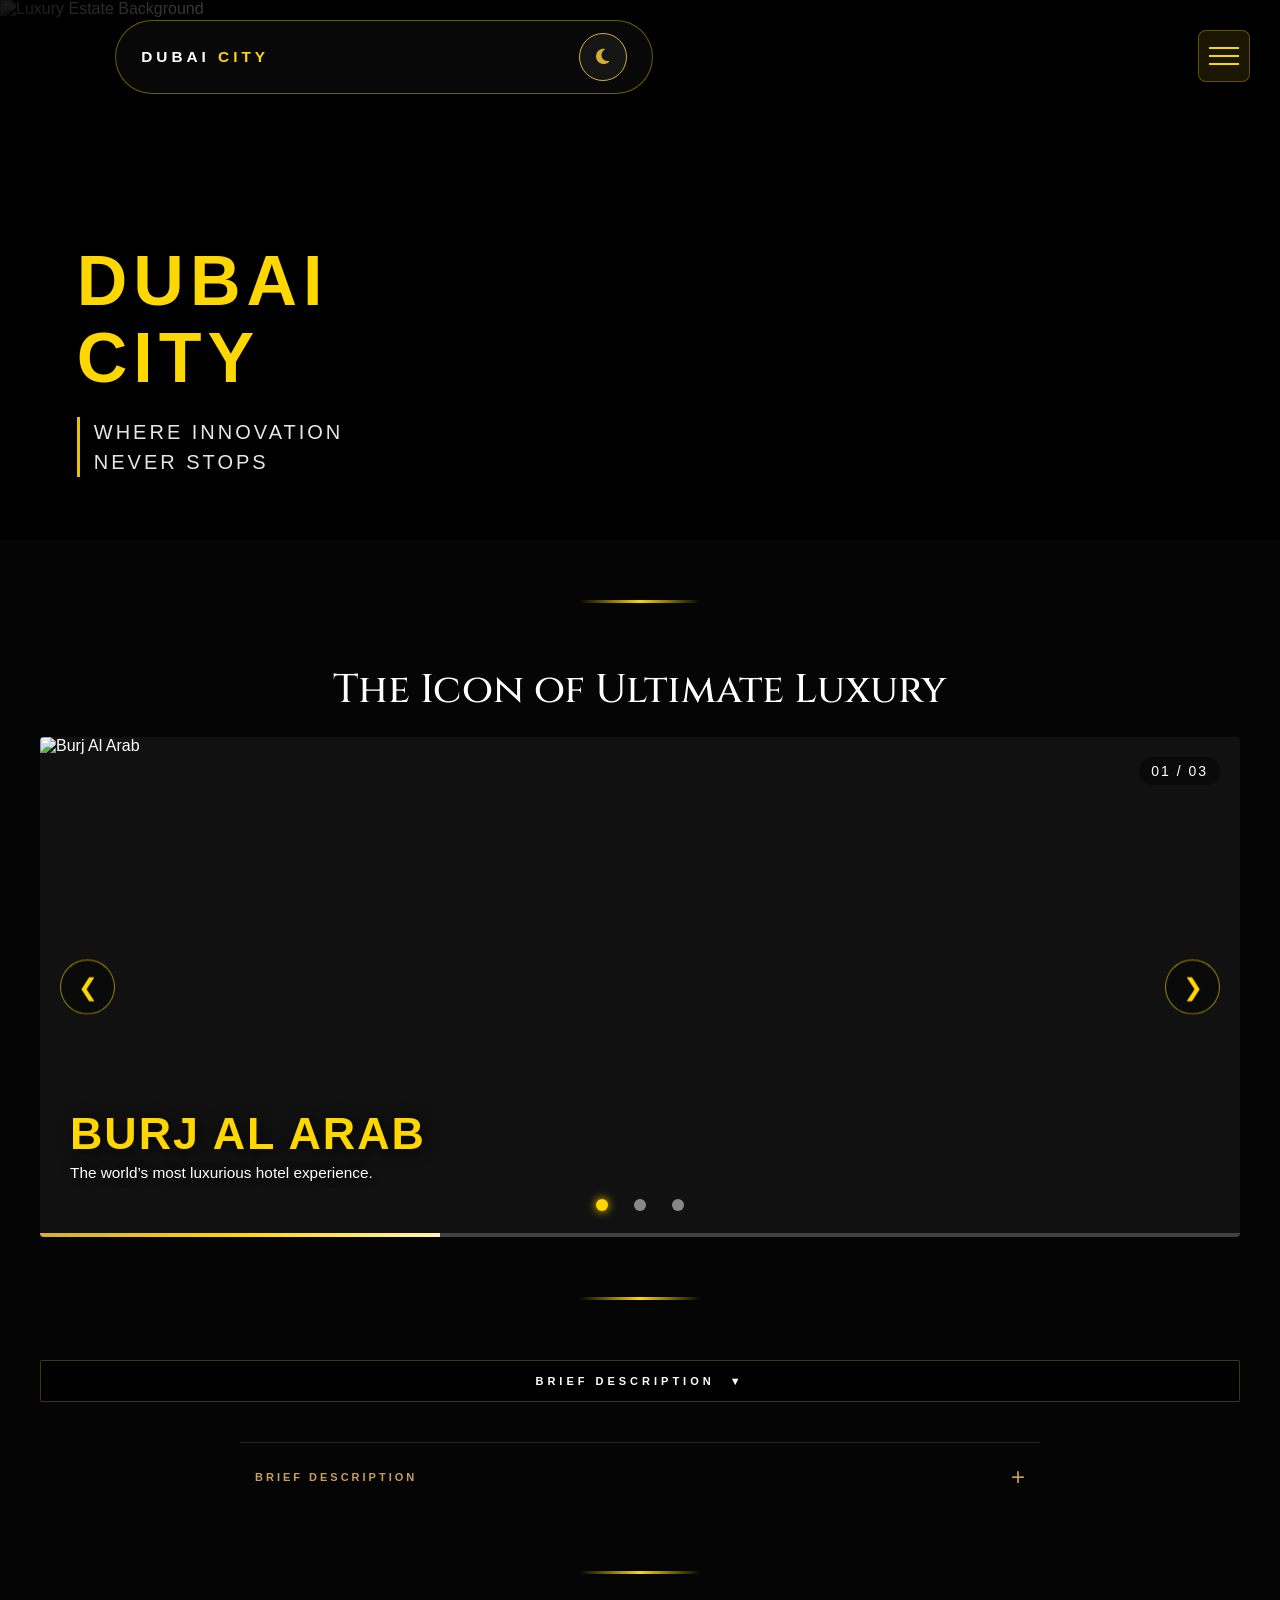
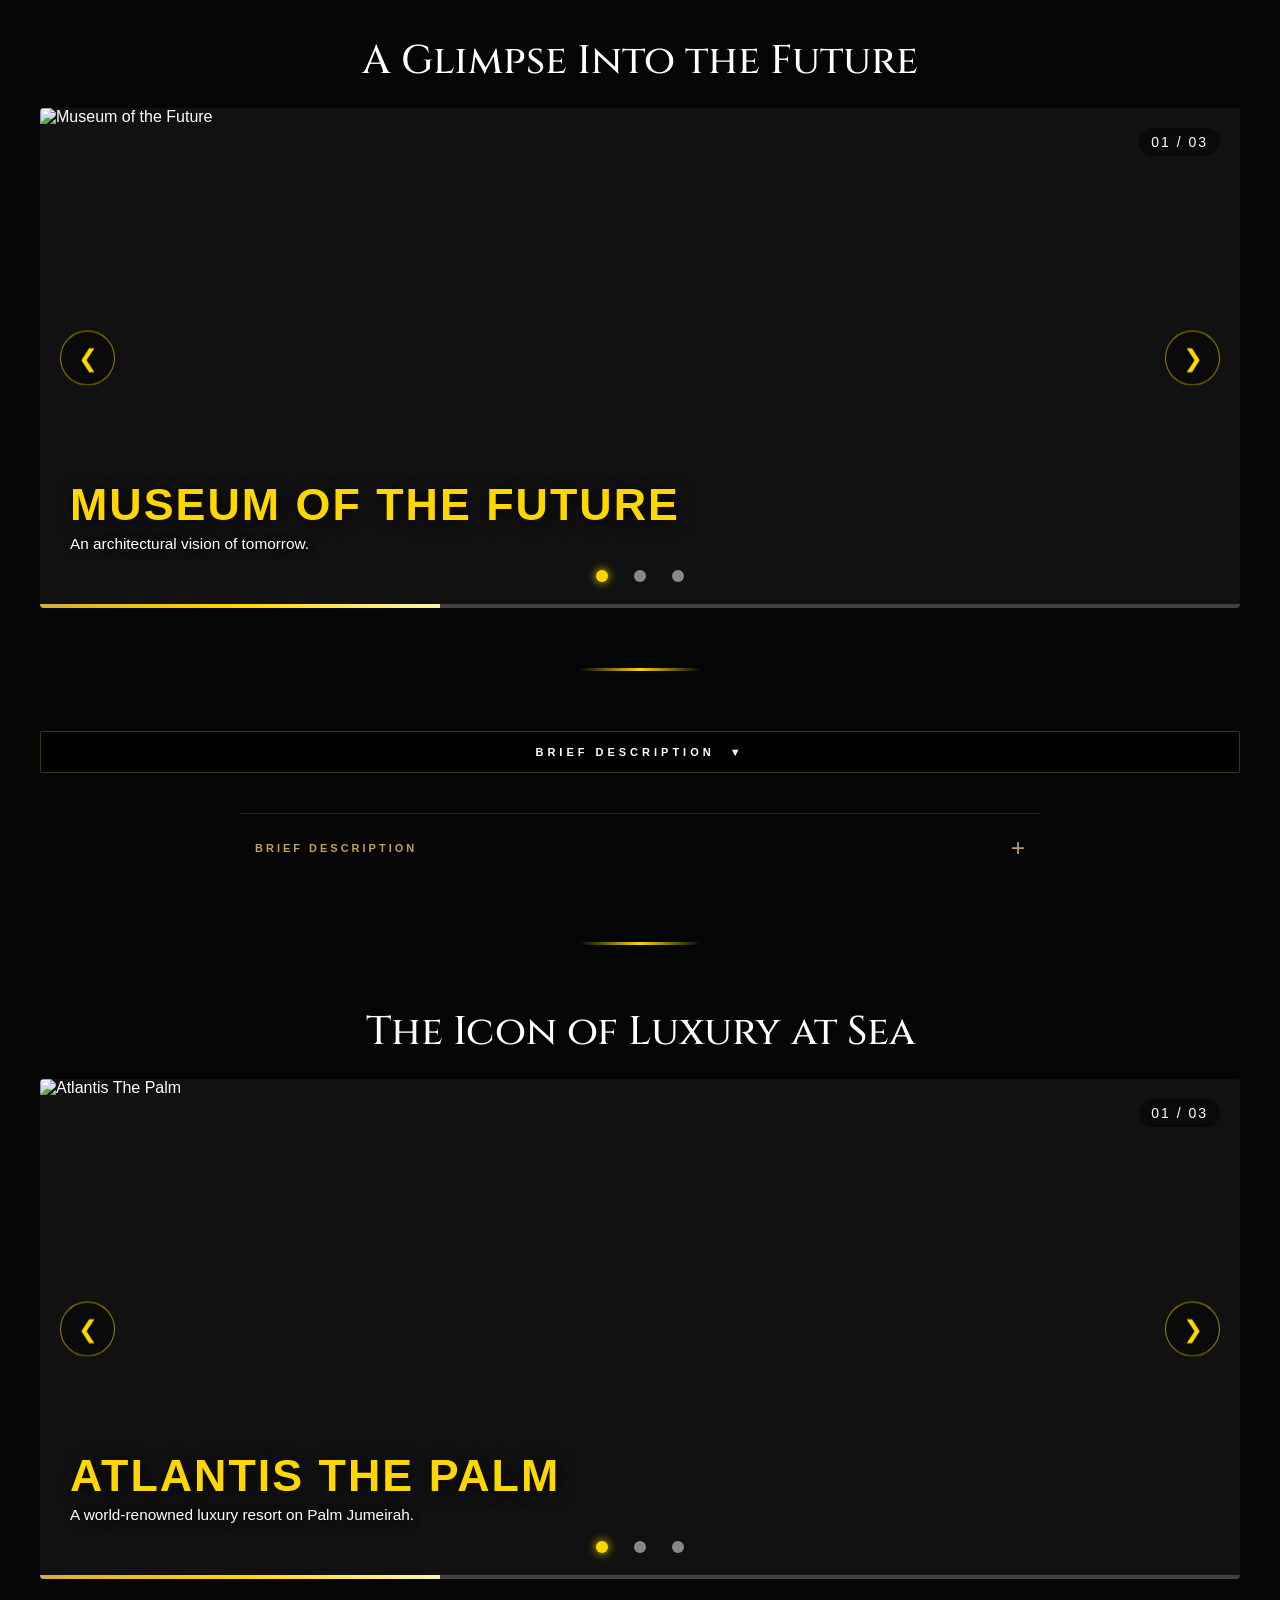
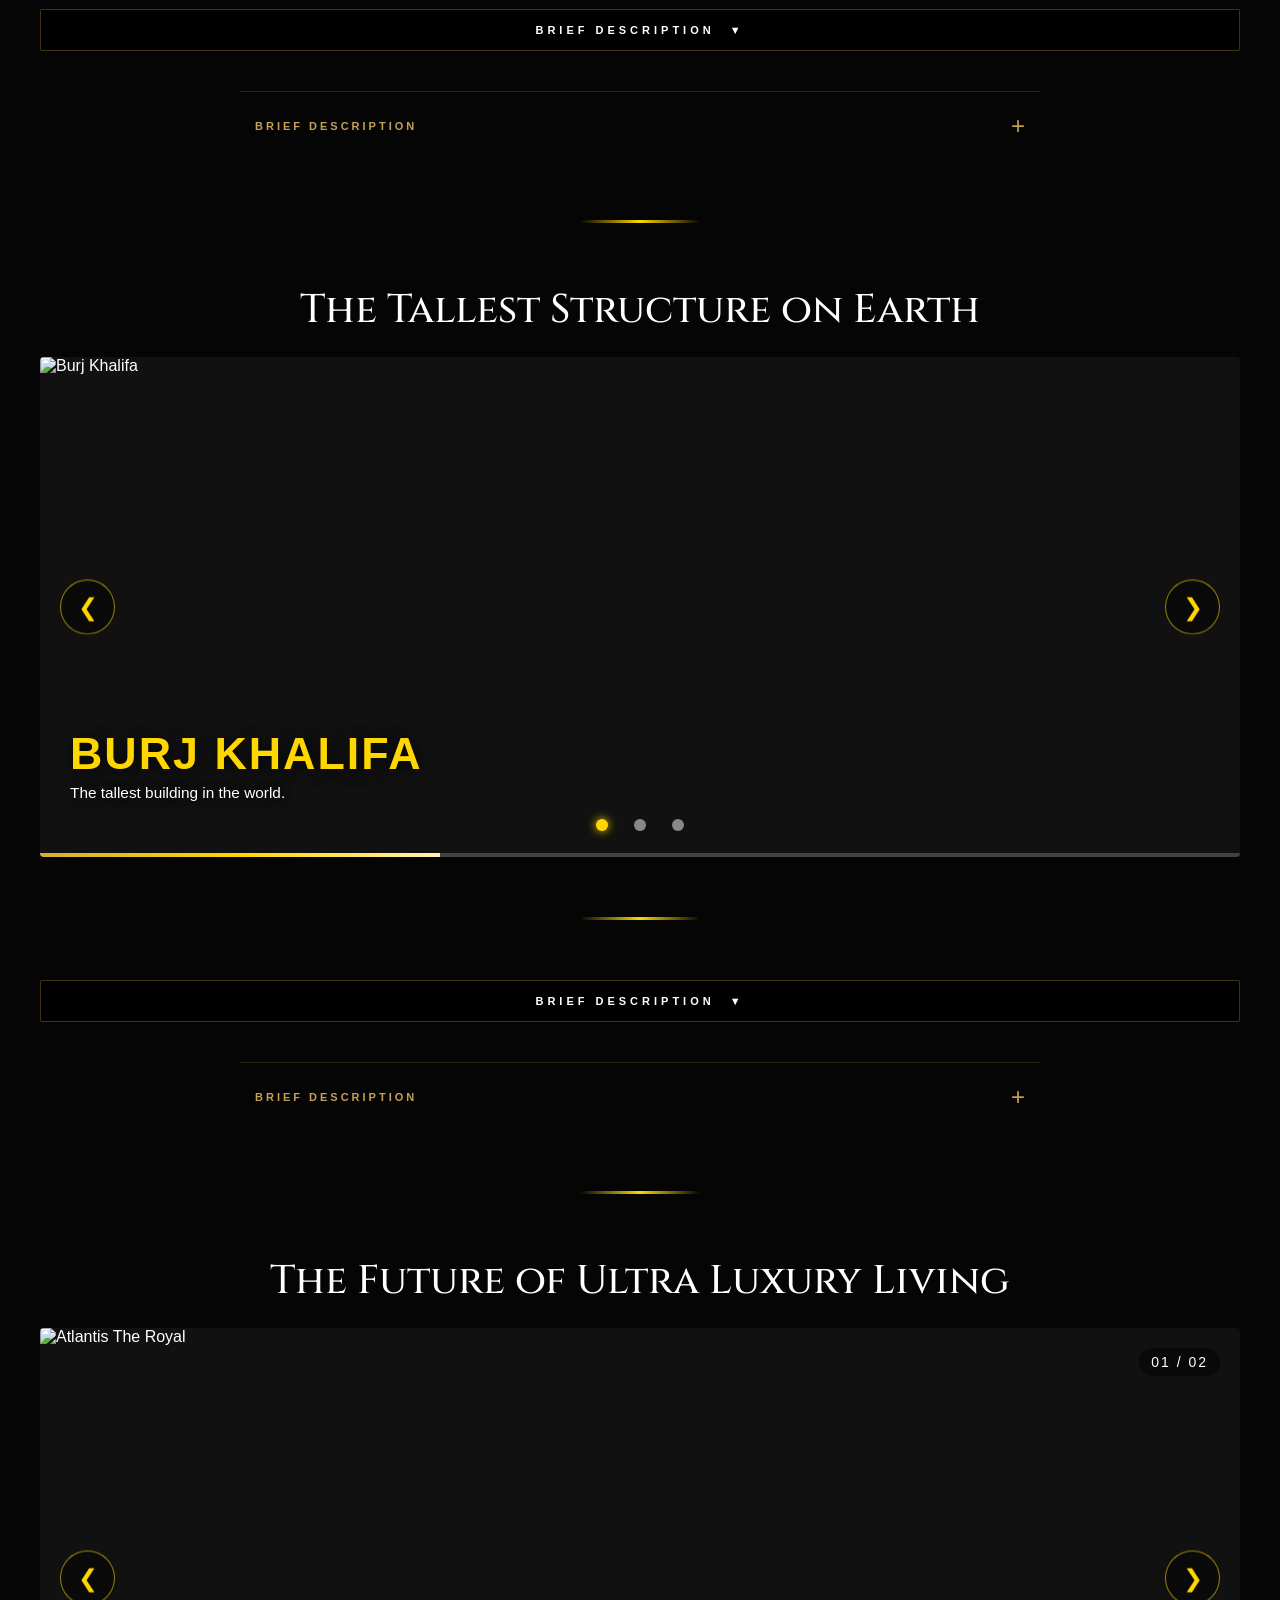
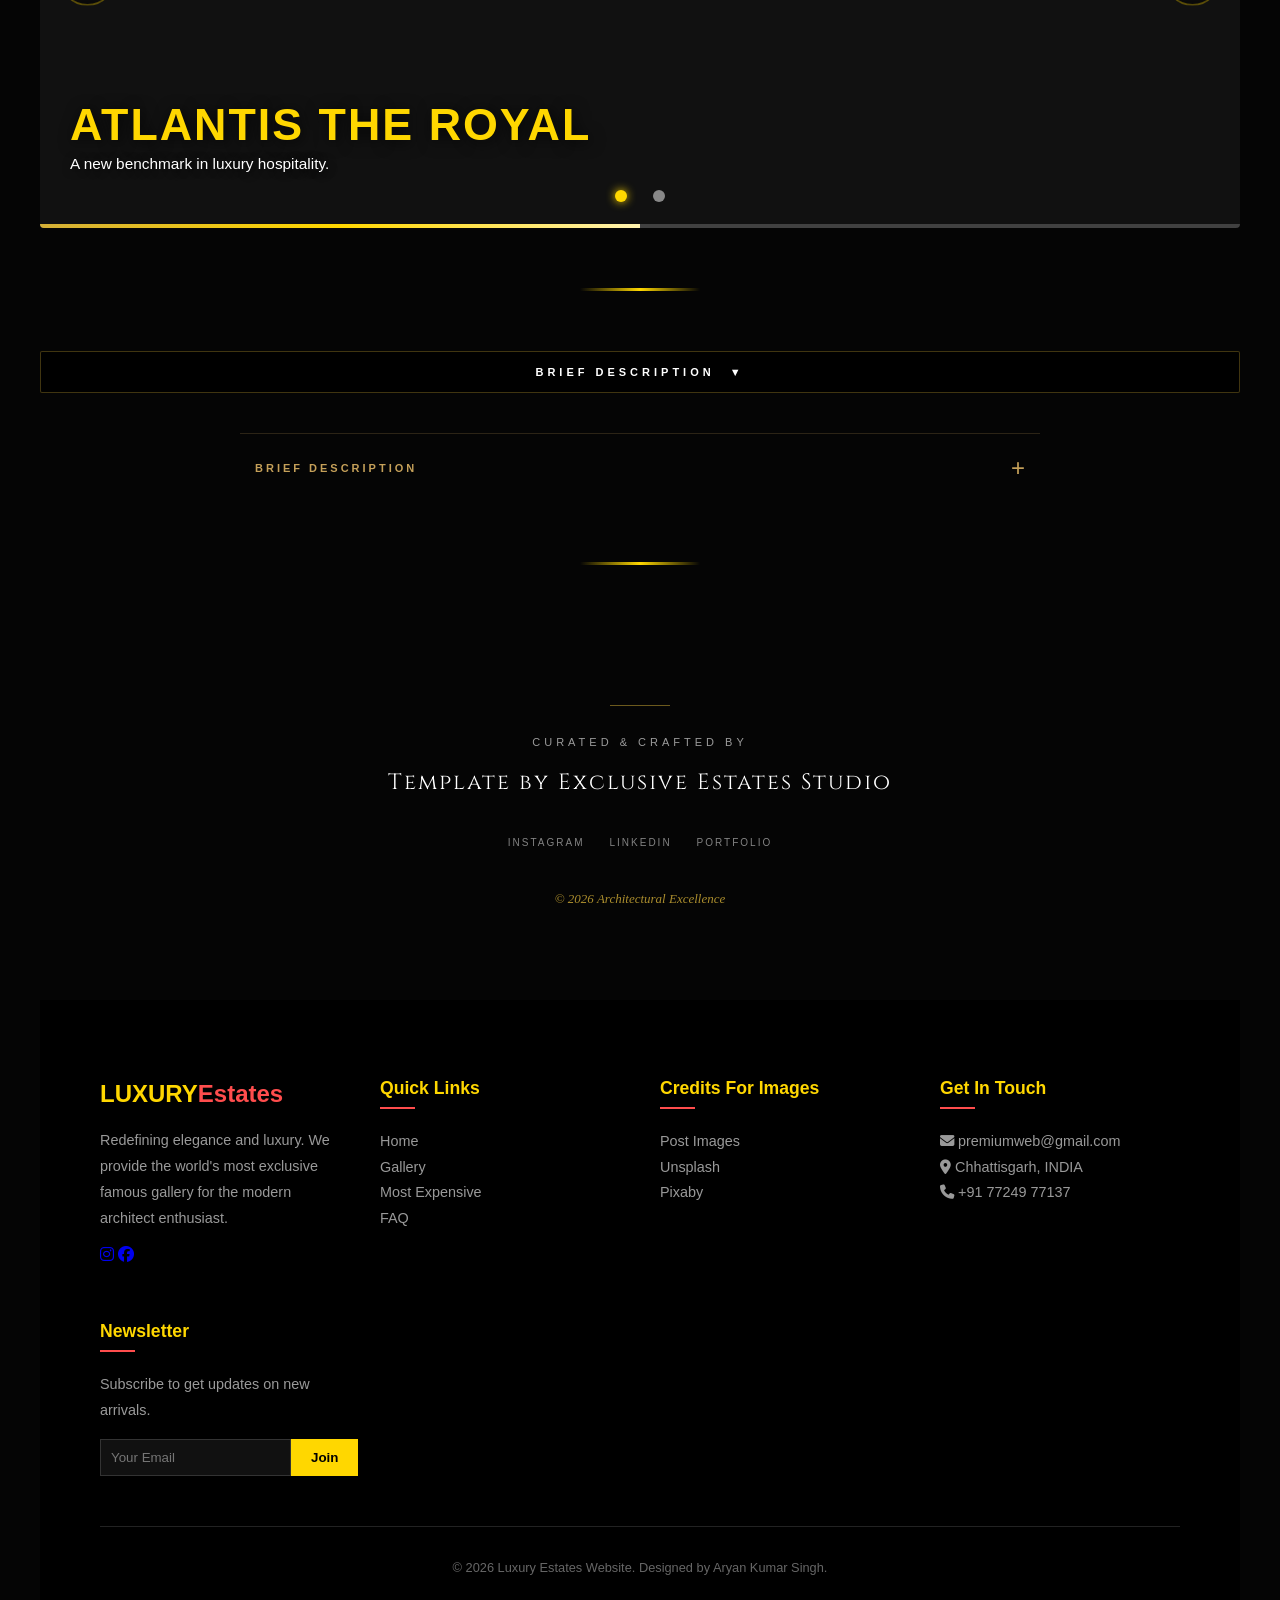
==== commit a408169d: "Update dubai.html" ====
--- a/dubai.html
+++ b/dubai.html
@@ -79,7 +79,7 @@
     <h2 class="nav-logo">DUBAI_<span>ESTATES</span></h2>
   </div>
  <ul class="nav-links">
-  <li><a href="homepage.html"><i class="fas fa-home"></i> Home</a></li>
+  <li><a href="login.html"><i class="fas fa-home"></i> Home</a></li>
   <li><a href="paris.html" target="_blank" rel="noopener noreferrer"><i class="fas fa-map-marker-alt"></i> Paris</a></li>
   <li><a href="london.html" target="_blank" rel="noopener noreferrer"><i class="fas fa-map-marker-alt"></i> London</a></li>
   <li><a href="new-york.html" target="_blank" rel="noopener noreferrer"><i class="fas fa-map-marker-alt"></i> New York</a></li>
@@ -761,4 +761,4 @@
 <script src="lazy-loading.js"></script>
        
     </body>
-</html>+</html>
--- a/main-global-body.css
+++ b/main-global-body.css
@@ -1,4 +1,4 @@
-* Preloader full-screen */
+/* Preloader full-screen */
 #lux-loader {
     position: fixed;
     top: 0;
@@ -337,7 +337,10 @@
 }
 
 
-
+.side-nav.active {
+  right: 0;
+  visibility: visible; /* Show it only when active */
+}
 
 .bar {
   width: 100%;
@@ -350,7 +353,7 @@
   position: fixed;
   top: 30px;
   right: 30px;
-  z-index: 9000;
+  z-index: 2000;
   cursor: pointer;
   background: rgba(255, 215, 0, 0.1);
   padding: 10px;
@@ -369,20 +372,22 @@
   transition: 0.4s;
 }
 
+/* Sidebar Styling */
 .side-nav {
   position: fixed;
   top: 0;
-  right: -100%; /* better than -350px */
-  width: min(320px, 60%); /* responsive width */
+  right: -100%; /* Hidden off-screen */
+  width: width: min(450px, 50%);
   height: 100vh;
-  background: rgba(5, 5, 5, 0.9);
-  backdrop-filter: blur(15px);
-  border-left: 1px solid rgba(255, 215, 0, 0.3);
+  background: rgba(5, 5, 5, 0.85);
+  backdrop-filter: blur(20px); /* Premium Glass Effect */
+  border-left: 1px solid rgba(255, 215, 0, 0.4);
   z-index: 1999;
-  transition: right 0.4s ease;
+  transition: all 0.5s cubic-bezier(0.77, 0, 0.175, 1);
   display: flex;
   flex-direction: column;
-  padding: clamp(20px, 5vw, 40px);
+  padding: 40px;
+ 
 }
 
 .side-nav.active {
@@ -392,45 +397,70 @@
 
 /* Logo */
 .nav-logo {
-.nav-logo {
-  font-size: clamp(1rem, 3vw, 1.4rem);
-  margin-bottom: clamp(30px, 6vw, 50px);
-
-/* Logo in Menu */
   color: #ffd700;
   letter-spacing: 2px;
-  
+  margin-bottom: 40px;
   border-bottom: 1px solid #333;
-  padding-bottom: 20px;
-}
-.nav-logo span { color: #ff4d4d; }
-
+  padding-bottom: 15px;
+
+  font-size: 1.3rem; /* fixed */
+  white-space: normal; /* ✅ allow wrapping */
+  word-break: break-word; /* ✅ break long words if needed */
+}/* Links */
+.nav-links a {  color: #fff;
+  text-decoration: none;
+  font-size: 1.2rem; /* fixed */
+
+  display: flex;
+  align-items: center;
+  gap: 12px;
+
+  transition: 0.3s;
+
+  white-space: normal; /* ✅ allow wrapping */
+  overflow-wrap: break-word; /* ✅ safe wrapping */
+}
 /* Navigation Links */
 .nav-links {
   list-style: none;
   padding: 0;
 }
 
+
+
+.nav-links a {
+    color: #fff;
+    text-decoration: none;
+    font-size: clamp(0.9rem, 2vw, 1.5rem); /* responsive text size */
+    
+    display: flex;
+    align-items: center;
+    gap: clamp(6px, 1.5vw, 12px); /* responsive spacing between icon & text */
+    
+    transition: 0.3s;
+    white-space: normal; /* allow wrapping if needed */
+    overflow-wrap: break-word;
+}
+
+/* Nav Icons */
+.nav-links a i {
+    color: #ffd700;
+    font-size: clamp(0.7rem, 1.2vw, 1.4rem); /* icon scales with text */
+}
+
+/* Nav list spacing */
 .nav-links li {
-  margin: clamp(15px, 3vw, 25px) 0;
-}
-
-.nav-links a {
-  color: #fff;
-  text-decoration: none;
-    font-size: clamp(0.95rem, 2vw, 1.2rem);
-  letter-spacing: 1px;
-  transition: 0.3s;
-  display: flex;
-  align-items: center;
-  gap: 10px;
-}
-
-.nav-links a i { color: #ffd700; font-size: 1rem; }
+    margin: clamp(0.5rem, 2vw, 1.5rem) 0; /* responsive vertical spacing */
+}
+
+.nav-links a i {
+  color: #ffd700;
+  font-size: clamp(0.7rem,1vw,1.4rem);
+}
 
 .nav-links a:hover {
   color: #ffd700;
-  transform: translateX(10px);
+  transform: translateX(8px);
 }
 
 /* ---------- RESPONSIVE (NO TEXT CHANGE) ---------- */
@@ -1625,7 +1655,7 @@
     margin: 30px auto;
 
     /* Typography is key for premium feel */
-    font-size: 13px;             /* Smaller font is often more 'luxury' */
+    font-size: 10px;             /* Smaller font is often more 'luxury' */
     text-transform: uppercase;    /* All caps for authority */
     letter-spacing: 2px;         /* Wide spacing looks expensive */
     font-weight: 500;
